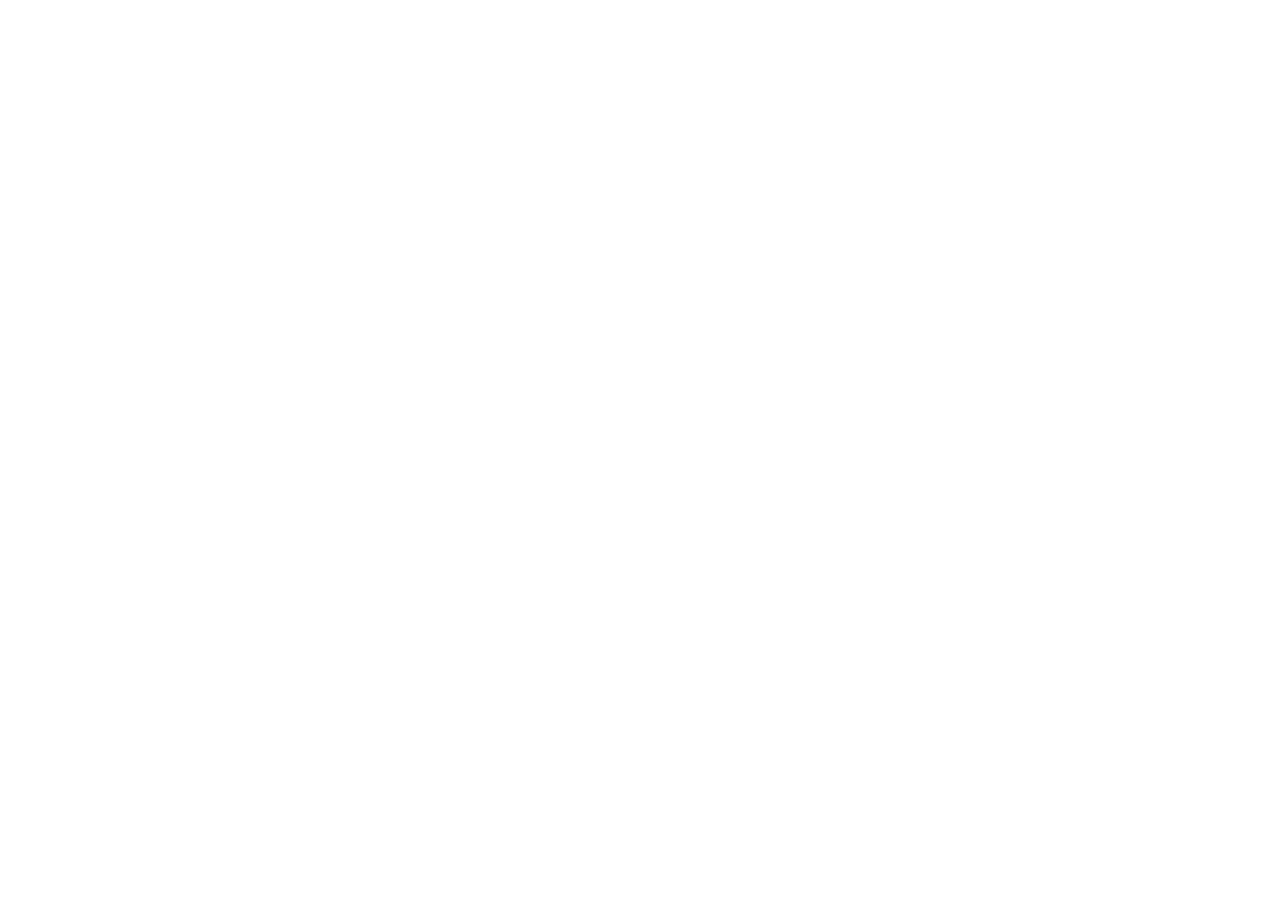
==== index.html @ a40d11ad "Update index.html" ====
﻿<!DOCTYPE html>
<html>
<head>
	<title>Proyecto</title>
	<meta charset="utf-8">
	<link rel="stylesheet" href="index.css">
</head>
<body>
  	<header>
  		<div id="marca"></div>
  		<nav id="botonera"></nav>
  	</header>

  	<section id="inicio">
  		<div id="img_inicio"></div>
  		<div id="txt_inicio"></div>
  	</section>
  		
  	<section id="foster">
  		<article id="txt_foster"></article>
  		<div id="img_foster"></div>
  		<div id="img_foster"></div>
  		<div id="img_foster"></div>
  	</section>
  	
  	<section id="adopt">
  		<article id="txt_adopt"></article>
  		<div id="img_adopt"></div>
  		<div id="img_adopt"></div>
  		<div id="img_adopt"></div>
  	</section>
  	
  	<section id="findahome">
  		<article id="txt_findahome"></article>
  		<div id="img_findahome"></div>
   	</section>
  	
  	<section id="events">
  		<div id="img_events"></div>
  		<article id="txt_events"></article>
  	</section>
  	
  	<footer>
  		<div id="txt_footer"></div>
  		<div id="botonera_footer"></div>
  		<div id="mail"></div>
  	</footer>
</body>
</html>
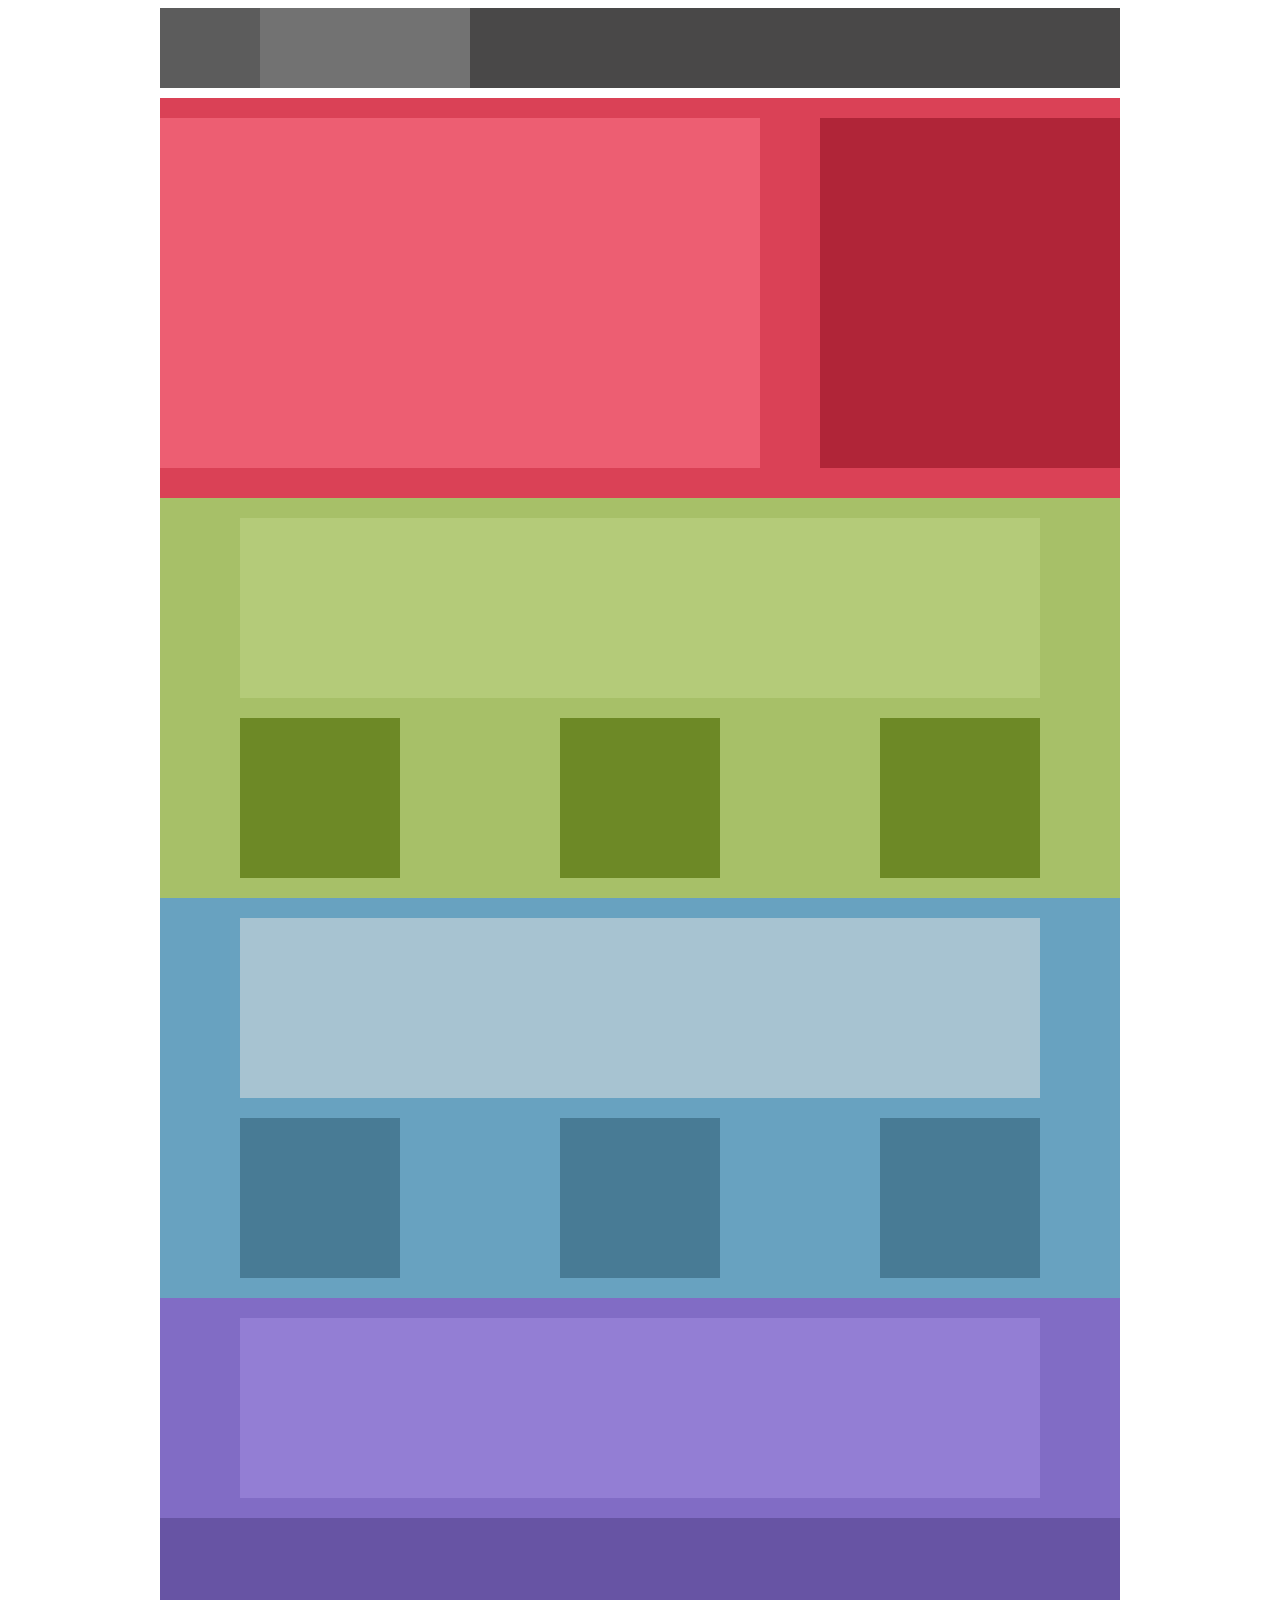
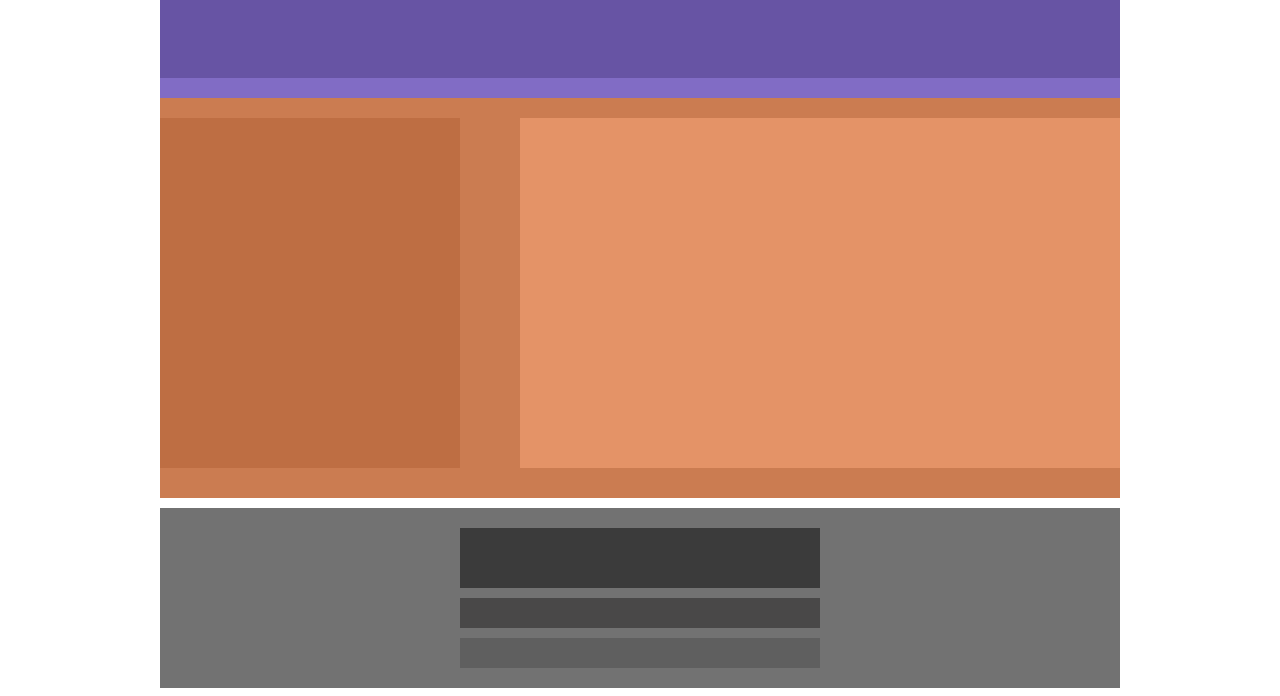
==== commit 560db31a: "UTN TP4" ====
--- a/index.html
+++ b/index.html
@@ -1,4 +1,4 @@
-﻿<!DOCTYPE html>
+<!DOCTYPE html>
 <html>
 <head>
 	<title>Proyecto</title>
--- a/index.css
+++ b/index.css
@@ -0,0 +1,170 @@
+header, section, footer {
+	width: 960px;
+	margin-right: auto;
+	margin-left: auto;
+}
+
+header {
+	height: 80px;
+	background-color: #727272;
+	margin-bottom: 10px;
+}
+
+#marca {
+	width: 100px;
+	height: 80px;
+	background-color: #5c5c5c;
+	float: left;
+}
+
+#botonera {
+	width: 650px;
+	height: 80px;
+	background-color: #494848;
+	float: right;
+}
+
+#inicio {
+	height: 400px;
+	background-color: #da4156;
+}
+
+#img_inicio {
+	width: 300px;
+	height: 350px;
+	background-color: #b02538;
+	float: right;
+	margin-top: 20px;
+}
+
+#txt_inicio {
+	width: 600px;
+	height: 350px;
+	background-color: #ed5e72;
+	float: left;
+	margin-top: 20px;
+}
+
+#foster {
+	height: 400px;
+	background-color: #a7c068;
+}
+
+#txt_foster {
+	width: 800px;
+	height: 180px;
+	background-color: #b4cb79;
+	float: right;
+	margin-right: 80px;
+	margin-top: 20px;
+}
+
+#img_foster {
+	width: 160px;
+	height: 160px;
+	background-color: #6d8926;
+	float: left;
+	margin-top: 20px;
+	margin-left: 80px;
+	margin-right: 80px;
+}
+
+#adopt {
+	height: 400px;
+	background-color: #68a2c0;
+}
+
+#txt_adopt {
+	width: 800px;
+	height: 180px;
+	background-color: #a7c3d1;
+	float: right;
+	margin-right: 80px;
+	margin-top: 20px;
+}
+
+#img_adopt {
+	width: 160px;
+	height: 160px;
+	background-color: #487b95;
+	float: left;
+	margin-top: 20px;
+	margin-left: 80px;
+	margin-right: 80px;
+}
+
+#findahome {
+	height: 400px;
+	background-color: #816cc5;
+}
+
+#txt_findahome {
+	width: 800px;
+	height: 180px;
+	background-color: #937ed4;
+	float: right;
+	margin-right: 80px;
+	margin-top: 20px;
+}
+
+#img_findahome {
+	width: 960px;
+	height: 160px;
+	background-color: #6754a4;
+	float: left;
+	margin-top: 20px;
+}
+
+#events {
+	height: 400px;
+	background-color: #cb7c51;
+}
+
+#img_events {
+	width: 600px;
+	height: 350px;
+	background-color: #e49367;
+	float: right;
+	margin-top: 20px;
+}
+
+#txt_events {
+	width: 300px;
+	height: 350px;
+	background-color: #be6e43;
+	float: left;
+	margin-top: 20px;
+}
+
+footer {
+	height: 180px;
+	background-color: #727272;
+	margin-top: 10px;
+}
+
+#txt_footer {
+	width: 360px;
+	height: 60px;
+	background-color: #3b3b3b;
+	float: left;
+	margin-top: 20px;
+	margin-left: 300px
+}
+
+#botonera_footer {
+	width: 360px;
+	height: 30px;
+	background-color: #494848;
+	float: left;
+	margin-top: 10px;
+	margin-left: 300px
+}
+
+#mail {
+	width: 360px;
+	height: 30px;
+	background-color: #5f5f5f;
+	float: left;
+	margin-top: 10px;
+	margin-left: 300px
+}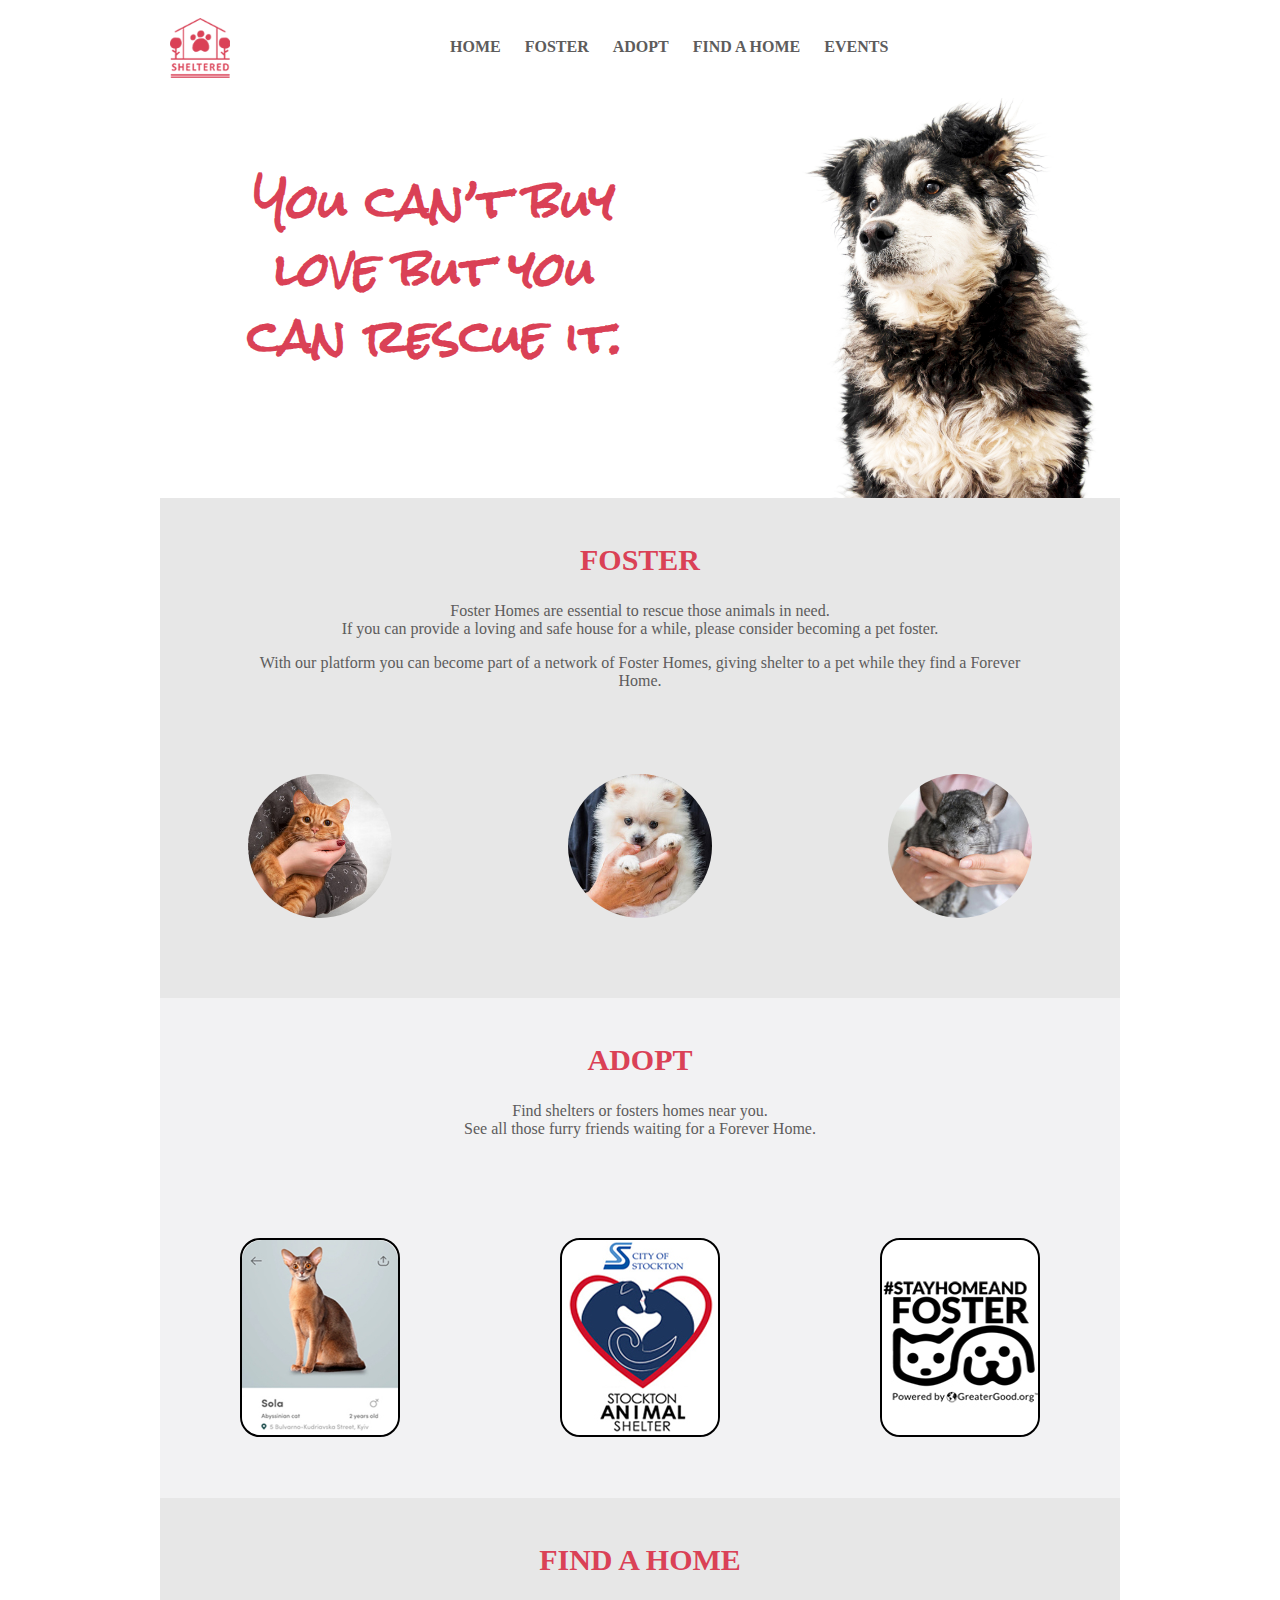
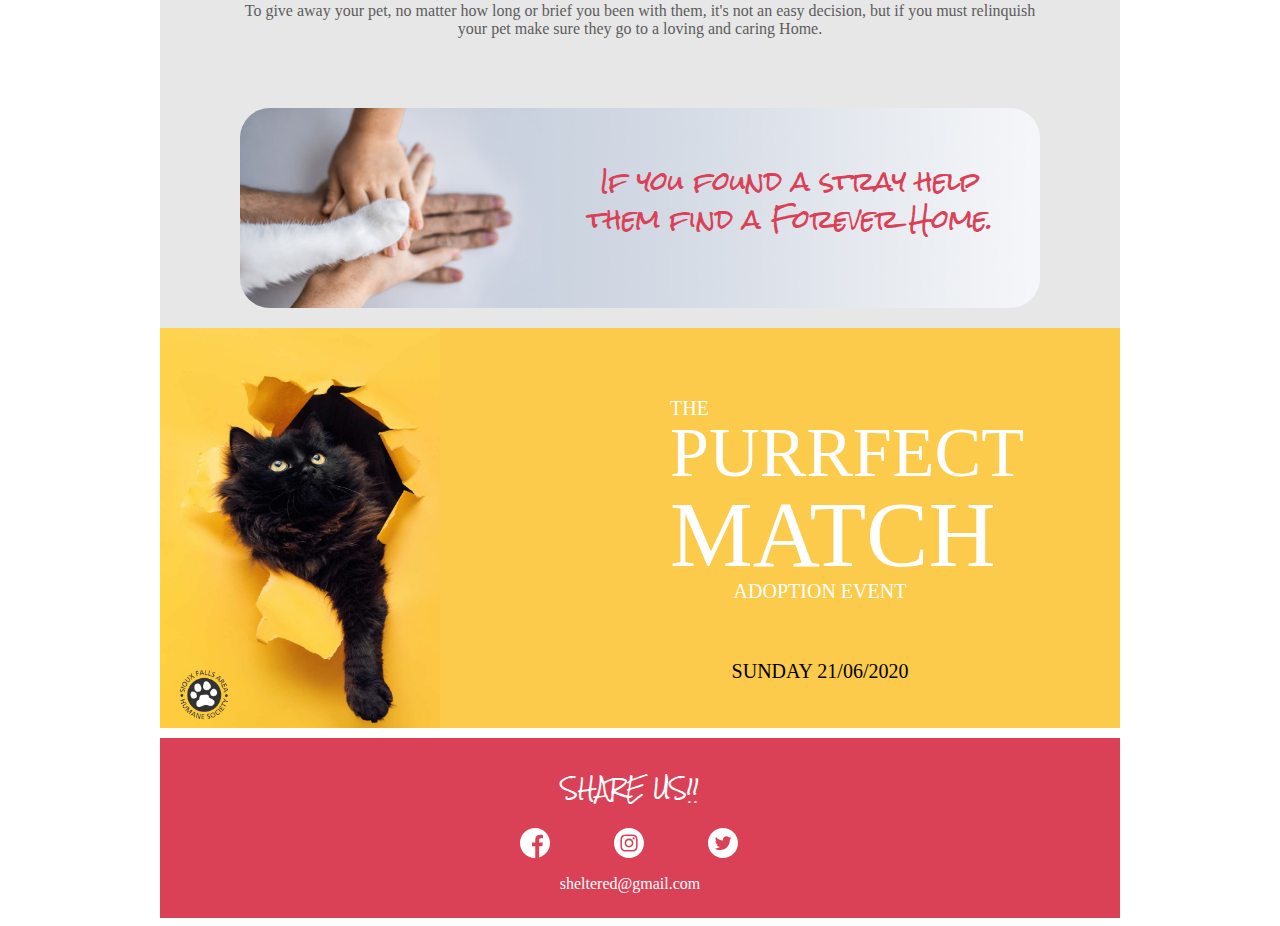
==== commit 6459f170: "UNIDAD 5" ====
--- a/index.html
+++ b/index.html
@@ -4,46 +4,104 @@
 	<title>Proyecto</title>
 	<meta charset="utf-8">
 	<link rel="stylesheet" href="index.css">
+  <link rel="stylesheet" href="https://fonts.googleapis.com/css?family=Rock+Salt">
 </head>
 <body>
   	<header>
-  		<div id="marca"></div>
-  		<nav id="botonera"></nav>
+  		<div id="marca">
+        <img src="imagenes/marca.png">  
+      </div>
+  		<nav id="botonera">
+        <ul>
+          <li><a href="#home">HOME</a></li>
+          <li><a href="#foster">FOSTER</a></li>
+          <li><a href="#adopt">ADOPT</a></li>
+          <li><a href="#findahome">FIND A HOME</a></li>
+          <li><a href="#events">EVENTS</a></li>
+        </ul>  
+      </nav>
   	</header>
 
-  	<section id="inicio">
-  		<div id="img_inicio"></div>
-  		<div id="txt_inicio"></div>
+  	<section id="home">
+  		<div id="img_home">
+        <img src="imagenes/img_home.jpg">  
+      </div>
+  		<div id="txt_home">
+        <h1>You can’t buy love but you can rescue it.</h1>  
+      </div>
   	</section>
   		
   	<section id="foster">
-  		<article id="txt_foster"></article>
-  		<div id="img_foster"></div>
-  		<div id="img_foster"></div>
-  		<div id="img_foster"></div>
+  		<article id="txt_foster">
+        <h2>FOSTER</h2>
+        <p>Foster Homes are essential to rescue those animals in need.<br/>If you can provide a loving and safe house for a while, please consider becoming a pet foster. </p> 
+        <p>With our platform you can become part of a network of Foster Homes, giving shelter to a pet while they find a Forever Home.</p>
+      </article>
+  		<div class="img_foster">
+        <img src="imagenes/img_foster1.jpg">
+      </div>
+      <div class="img_foster">
+        <img src="imagenes/img_foster2.jpg">
+      </div>
+      <div class="img_foster">
+        <img src="imagenes/img_foster3.jpg">
+      </div>
   	</section>
   	
   	<section id="adopt">
-  		<article id="txt_adopt"></article>
-  		<div id="img_adopt"></div>
-  		<div id="img_adopt"></div>
-  		<div id="img_adopt"></div>
+  		<article id="txt_adopt">
+        <h2>ADOPT</h2>
+        <p>Find shelters or fosters homes near you.<br/>See all those furry friends waiting for a Forever Home.</p>  
+      </article>
+  		<div class="img_adopt">
+        <img src="imagenes/img_adopt1.jpg">  
+      </div>
+  		<div class="img_adopt">
+        <img src="imagenes/img_adopt2.jpg">  
+      </div>
+  		<div class="img_adopt">
+        <img src="imagenes/img_adopt3.jpg">  
+      </div>
   	</section>
   	
   	<section id="findahome">
-  		<article id="txt_findahome"></article>
-  		<div id="img_findahome"></div>
+  		<article id="txt_findahome">
+        <h2>FIND A HOME</h2>
+        <p>To give away your pet, no matter how long or brief you been with them, it's not an easy decision, but if you must relinquish your pet make sure they go to a loving and caring Home.</p>
+      </article>
+  		<div id="img_findahome">
+        <article id="banner_findahome">
+          <p>If you found a stray help them find a Forever Home.</p>
+        </article>
+        </div>
+      </div>
    	</section>
   	
   	<section id="events">
   		<div id="img_events"></div>
-  		<article id="txt_events"></article>
+  		<article id="txt_events">
+        <div id="the">THE</div>
+        <div id="purrfect">PURRFECT</div>
+        <div id="match">MATCH</div>
+        <div id="adoption_event">ADOPTION EVENT</div>
+        <div id="date">SUNDAY 21/06/2020</div>
+      </article>
   	</section>
   	
   	<footer>
-  		<div id="txt_footer"></div>
-  		<div id="botonera_footer"></div>
-  		<div id="mail"></div>
+  		<div id="txt_footer">
+        <p>SHARE US!!</p>  
+      </div>
+  		<div id="botonera_footer">
+        <ul>
+          <li><a><object type="image/svg+xml" data="imagenes/facebook.svg" class="icon"></object></a></li>
+          <li><a><object type="image/svg+xml" data="imagenes/instagram.svg" class="icon"></object></a></li>
+          <li><a><object type="image/svg+xml" data="imagenes/twitter.svg" class="icon"></object></a></li>
+        </ul>  
+      </div>
+  		<div id="mail">
+        <p>sheltered@gmail.com</p>  
+      </div>
   	</footer>
 </body>
 </html>--- a/index.css
+++ b/index.css
@@ -1,3 +1,7 @@
+body {
+	font-family: Century Gothic;
+}
+
 header, section, footer {
 	width: 960px;
 	margin-right: auto;
@@ -6,165 +10,340 @@
 
 header {
 	height: 80px;
-	background-color: #727272;
+	background-color: #ffffff;
 	margin-bottom: 10px;
 }
 
+h1 {
+	font-family: Rock Salt;
+	font-size: 45px;
+	text-align: center;
+	color: #da4156;
+	line-height: 1.5;
+}
+
+h2 {
+	text-align: center;
+	color: #da4156;
+	font-size: 30px;
+}
+
+p {
+	text-align: center;
+	color: #5d5c5c;
+}
+
 #marca {
-	width: 100px;
+	width: 80px;
 	height: 80px;
-	background-color: #5c5c5c;
-	float: left;
+	float: left;
+	padding: 10px;
+	box-sizing: border-box;
+}
+
+#marca img {
+	height: 100%
 }
 
 #botonera {
-	width: 650px;
+	width: 550px;
 	height: 80px;
-	background-color: #494848;
-	float: right;
-}
-
-#inicio {
+	margin-right: 150px;
+	float: right;
+}
+
+#botonera ul {
+	margin: 20px;
+	padding: 0;
+	list-style-type: none;
+}
+
+#botonera ul li {
+	display: inline;
+}
+
+#botonera ul li a {
+	text-decoration: none;
+	color: #5d5c5c;
+	font-weight: bold;
+	padding: 10px 10px;
+	display: inline-block;
+}
+
+#botonera ul li a:hover {
+	color: #da4156;
+	border-radius: 15px;
+	border: 2px solid #da4156;
+	margin: -2px;
+}
+
+#home {
 	height: 400px;
-	background-color: #da4156;
-}
-
-#img_inicio {
-	width: 300px;
+	background-color: #ffffff;
+}
+
+#img_home {
+	width: 340px;
+	height: 400px;
+	background-color: #ffffff;
+	float: right;
+}
+
+#img_home img {
+	height: 100%;
+}
+
+#txt_home {
+	width: 550px;
 	height: 350px;
-	background-color: #b02538;
-	float: right;
-	margin-top: 20px;
-}
-
-#txt_inicio {
-	width: 600px;
-	height: 350px;
-	background-color: #ed5e72;
-	float: left;
-	margin-top: 20px;
+	background-color: #ffffff;
+	float: left;
+	margin-top: 20px;
+	padding: 20px 80px;
+	box-sizing: border-box;
 }
 
 #foster {
-	height: 400px;
-	background-color: #a7c068;
+	height: 500px;
+	background-color: #e7e7e7;
 }
 
 #txt_foster {
 	width: 800px;
+	height: 200px;
+	background-color: #;
+	float: right;
+	margin-right: 80px;
+	margin-top: 20px;
+}
+
+.img_foster {
+	width: 180px;
 	height: 180px;
-	background-color: #b4cb79;
-	float: right;
-	margin-right: 80px;
-	margin-top: 20px;
-}
-
-#img_foster {
-	width: 160px;
-	height: 160px;
-	background-color: #6d8926;
-	float: left;
-	margin-top: 20px;
-	margin-left: 80px;
-	margin-right: 80px;
+	background-color: #;
+	float: left;
+	margin-top: 40px;
+	margin-left: 70px;
+	margin-right: 70px;
+	border-radius: 90px;
+}
+
+.img_foster img {
+	height: 80%;
+	border-radius: inherit;
+	margin: auto;
+	display: block;
+	margin-top: 16px;
+}
+
+.img_foster img:hover {
+	height: 100%;
+	margin-top: 0px;
 }
 
 #adopt {
-	height: 400px;
-	background-color: #68a2c0;
+	height: 500px;
+	background-color: #f2f2f3;
 }
 
 #txt_adopt {
 	width: 800px;
 	height: 180px;
-	background-color: #a7c3d1;
-	float: right;
-	margin-right: 80px;
-	margin-top: 20px;
-}
-
-#img_adopt {
-	width: 160px;
-	height: 160px;
-	background-color: #487b95;
-	float: left;
-	margin-top: 20px;
+	background-color: #;
+	float: right;
+	margin-right: 80px;
+	margin-top: 20px;
+}
+
+.img_adopt {
+	width: 156px;
+	height: 195px;
+	background-color: #ffffff;
+	float: left;
+	margin-top: 40px;
 	margin-left: 80px;
 	margin-right: 80px;
+	border: 2px solid #000000;
+	border-radius: 20px;
+}
+
+.img_adopt img {
+	width: 100%;
+	border-radius: inherit;
+}
+
+.img_adopt:hover {
+	border-color: #da4156;
+}
+
+.img_adopt img:hover {
+	opacity: 50%;
 }
 
 #findahome {
-	height: 400px;
-	background-color: #816cc5;
+	height: 430px;
+	background-color: #e7e7e7;
 }
 
 #txt_findahome {
 	width: 800px;
 	height: 180px;
-	background-color: #937ed4;
+	background-color: #;
 	float: right;
 	margin-right: 80px;
 	margin-top: 20px;
 }
 
 #img_findahome {
-	width: 960px;
-	height: 160px;
-	background-color: #6754a4;
-	float: left;
-	margin-top: 20px;
+	width: 800px;
+	height: 200px;
+	background-image: url(imagenes/paw_palm.jpg);
+	float: right;
+	margin-top: 10px;
+	margin-right: 80px;
+	border-radius: 30px;
+}
+
+#banner_findahome {
+	width: 500px;
+	height: 200px;
+	background-color: #;
+	float: right;
+	padding: 30px;
+	box-sizing: border-box;
+}
+
+#img_findahome p {
+	font-family: Rock Salt;
+	font-size: 25px;
+	text-align: center;
+	color: #da4156;
+	line-height: 1.5;
 }
 
 #events {
 	height: 400px;
-	background-color: #cb7c51;
+	background-color: #fccb4b;
+}
+
+#txt_events {
+	width: 400px;
+	height: 350px;
+	float: right;
+	background-color: #;
+	margin-top: 20px;
+	margin-right: 100px;
+	padding: 50px;
+	box-sizing: border-box;
+}
+
+#the {
+	font-size: 20px;
+	text-align: left;
+	color: #ffffff;
+	line-height: 1;
+}
+
+#purrfect {
+	font-size: 70px;
+	text-align: left;
+	color: #ffffff;
+	line-height: 1;
+}
+
+#match {
+	font-size: 93px;
+	text-align: left;
+	color: #ffffff;
+	line-height: 1;
+}
+
+#adoption_event {
+	font-size: 20px;
+	text-align: center;
+	color: #ffffff;
+	line-height: 1;
+}
+
+#date {
+	font-size: 20px;
+	text-align: center;
+	color: #000000;
+	line-height: 7;
 }
 
 #img_events {
-	width: 600px;
-	height: 350px;
-	background-color: #e49367;
-	float: right;
-	margin-top: 20px;
-}
-
-#txt_events {
-	width: 300px;
-	height: 350px;
-	background-color: #be6e43;
-	float: left;
-	margin-top: 20px;
+	width: 280px;
+	height: 400px;
+	background-image: url(imagenes/img_events.jpg);
+	background-size: cover;
+	float: left;
 }
 
 footer {
 	height: 180px;
-	background-color: #727272;
+	background-color: #da4156;
 	margin-top: 10px;
 }
 
 #txt_footer {
-	width: 360px;
+	width: 280px;
 	height: 60px;
-	background-color: #3b3b3b;
-	float: left;
-	margin-top: 20px;
-	margin-left: 300px
+	background-color: #;
+	float: left;
+	margin-top: 20px;
+	margin-left: 330px
+}
+
+#txt_footer p {
+	font-family: Rock Salt;
+	font-size: 20px;
+	text-align: center;
+	color: #ffffff;
+	line-height: 1;
 }
 
 #botonera_footer {
-	width: 360px;
+	width: 280px;
 	height: 30px;
-	background-color: #494848;
+	background-color: #;
 	float: left;
 	margin-top: 10px;
-	margin-left: 300px
+	margin-left: 330px
+}
+
+#botonera_footer ul {
+	margin: 0;
+	padding: 0;
+	list-style-type: none;
+}
+
+#botonera_footer ul li {
+	display: inline;
+}
+
+.icon {
+	height: 30px;
+	display: inline-block;
+	filter: invert(100%);
+	padding: 0px 30px;
+}
+
+.icon:hover {
+	filter: invert(0%);
 }
 
 #mail {
-	width: 360px;
+	width: 280px;
 	height: 30px;
-	background-color: #5f5f5f;
+	background-color: #;
 	float: left;
 	margin-top: 10px;
-	margin-left: 300px
+	margin-left: 330px
+}
+
+#mail p {
+	text-align: center;
+	color: #ffffff;
+	line-height: 0;
 }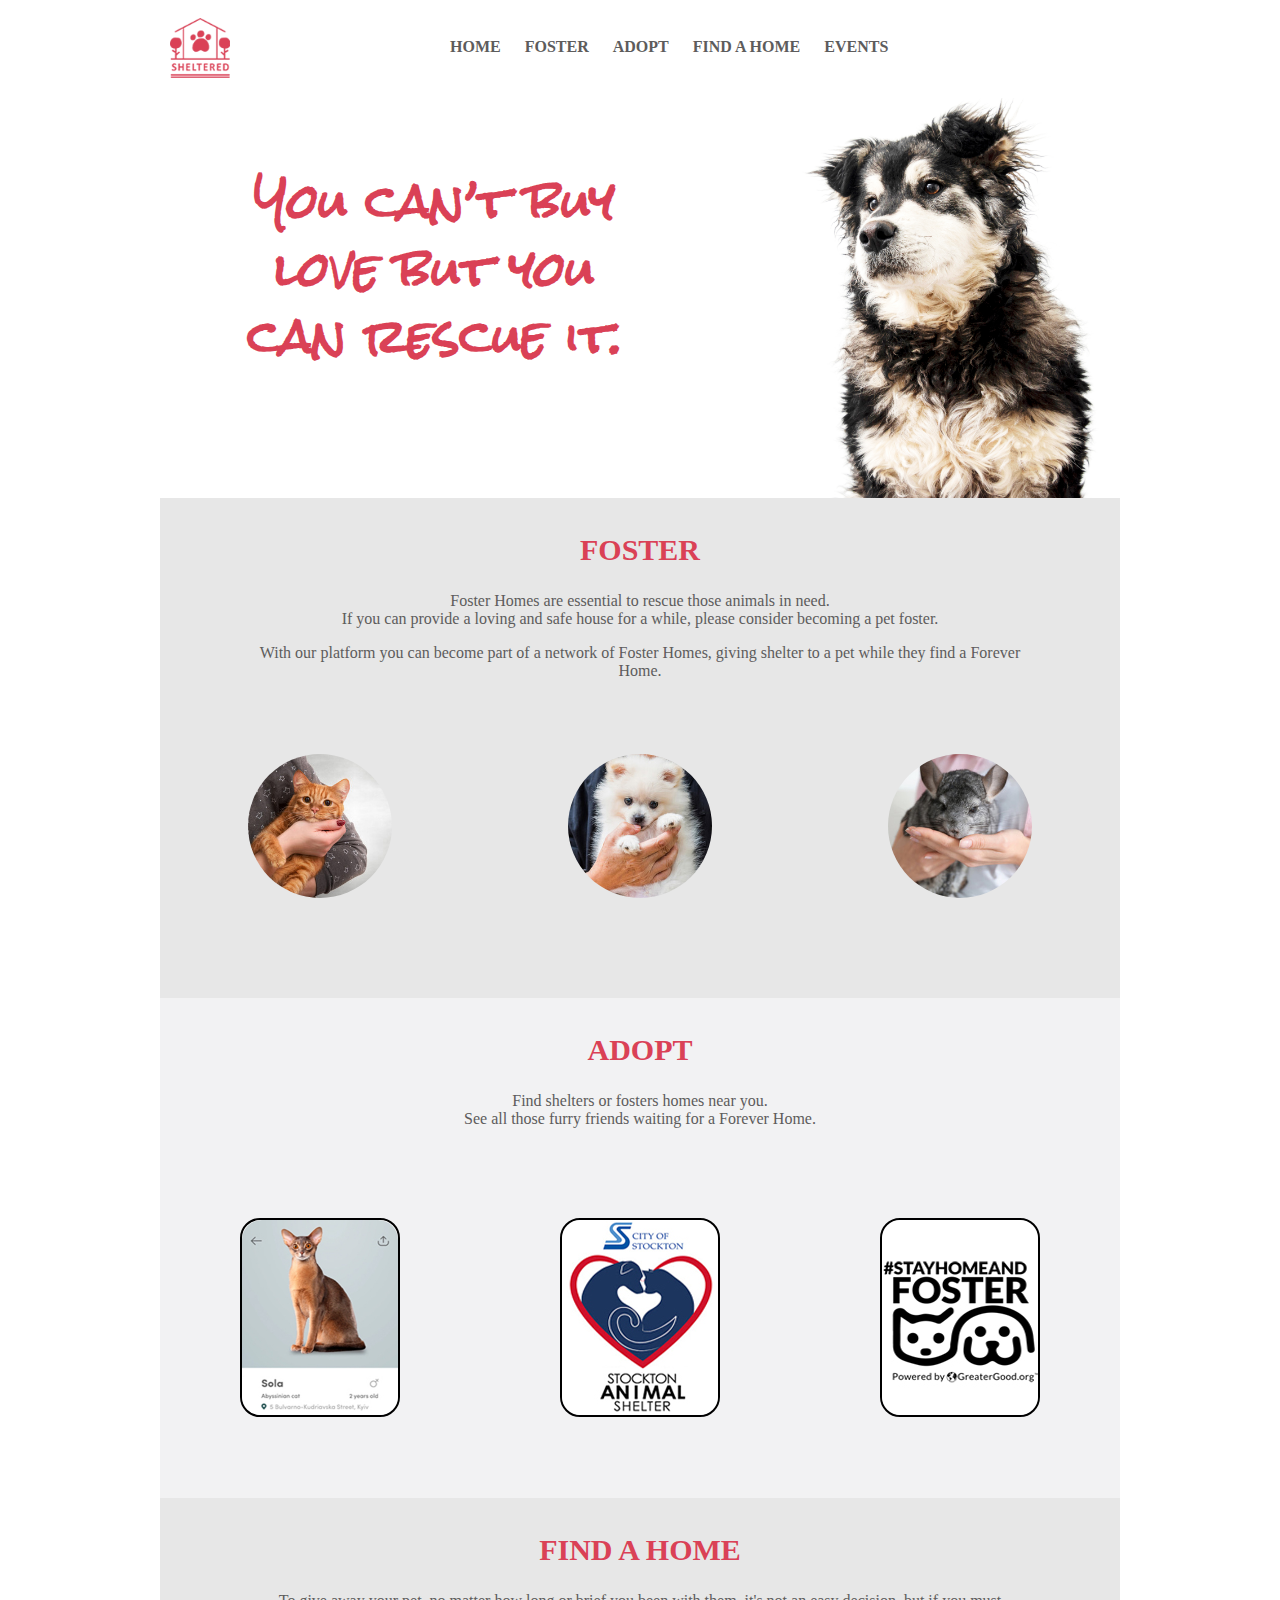
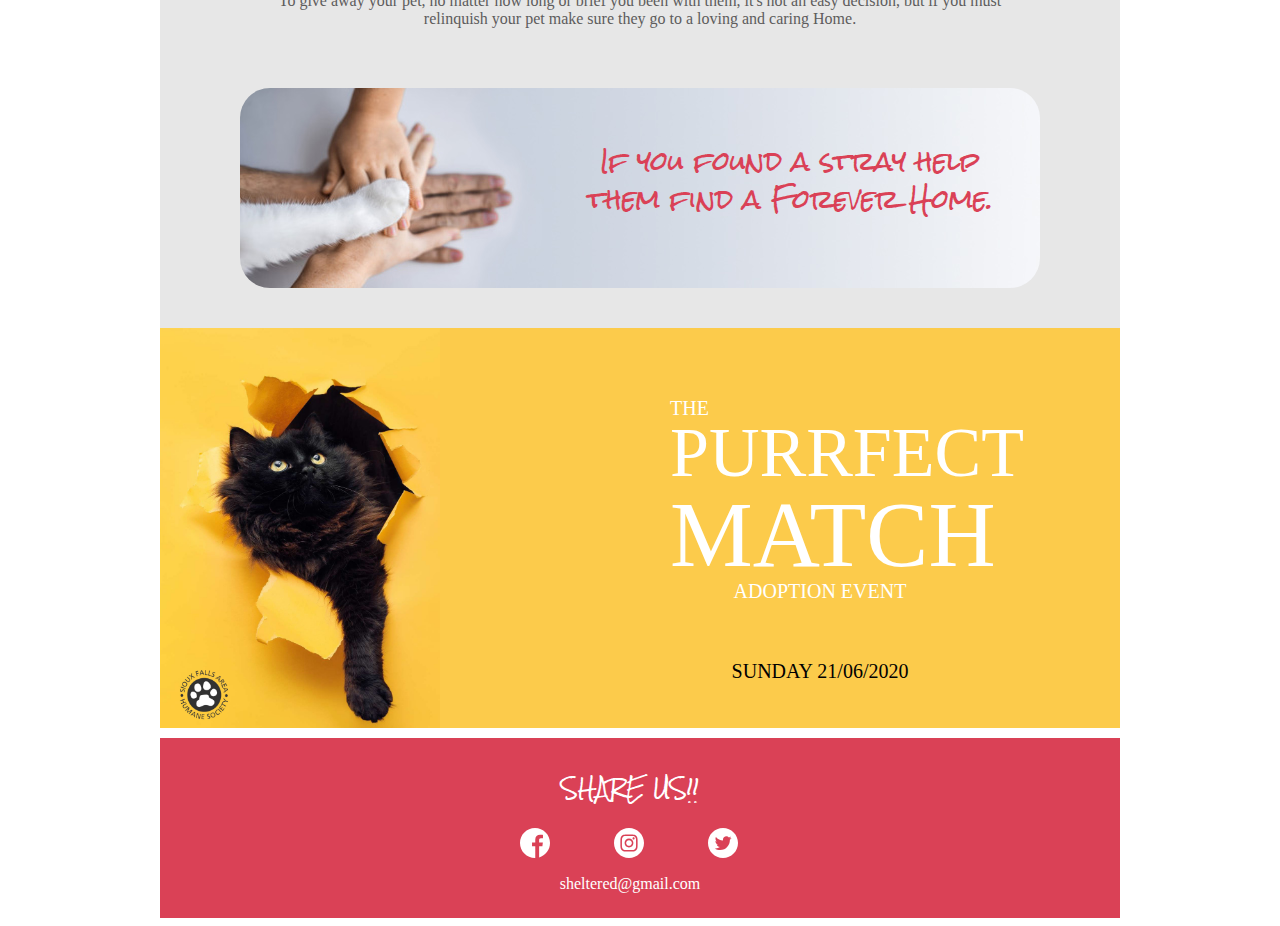
==== commit 88dfb28c: "UNIDAD 6" ====
--- a/index.html
+++ b/index.html
@@ -3,10 +3,11 @@
 <head>
 	<title>Proyecto</title>
 	<meta charset="utf-8">
+  <meta name="viewport" content="width=device-width, initial-scale=1">
 	<link rel="stylesheet" href="index.css">
   <link rel="stylesheet" href="https://fonts.googleapis.com/css?family=Rock+Salt">
 </head>
-<body>
+<body> 
   	<header>
   		<div id="marca">
         <img src="imagenes/marca.png">  
--- a/index.css
+++ b/index.css
@@ -111,18 +111,19 @@
 #txt_foster {
 	width: 800px;
 	height: 200px;
-	background-color: #;
 	float: right;
 	margin-right: 80px;
-	margin-top: 20px;
+	margin-top: 0px;
+	margin-bottom: 40px;
+	padding: 10px;
+	box-sizing: border-box;
 }
 
 .img_foster {
 	width: 180px;
 	height: 180px;
-	background-color: #;
-	float: left;
-	margin-top: 40px;
+	float: left;
+	margin-top: 0px;
 	margin-left: 70px;
 	margin-right: 70px;
 	border-radius: 90px;
@@ -149,10 +150,11 @@
 #txt_adopt {
 	width: 800px;
 	height: 180px;
-	background-color: #;
 	float: right;
 	margin-right: 80px;
-	margin-top: 20px;
+	margin-top: 0px;
+	padding: 10px;
+	box-sizing: border-box;
 }
 
 .img_adopt {
@@ -188,10 +190,11 @@
 #txt_findahome {
 	width: 800px;
 	height: 180px;
-	background-color: #;
 	float: right;
 	margin-right: 80px;
-	margin-top: 20px;
+	margin-top: 0px;
+	padding: 10px;
+	box-sizing: border-box;
 }
 
 #img_findahome {
@@ -207,7 +210,6 @@
 #banner_findahome {
 	width: 500px;
 	height: 200px;
-	background-color: #;
 	float: right;
 	padding: 30px;
 	box-sizing: border-box;
@@ -230,7 +232,6 @@
 	width: 400px;
 	height: 350px;
 	float: right;
-	background-color: #;
 	margin-top: 20px;
 	margin-right: 100px;
 	padding: 50px;
@@ -289,7 +290,6 @@
 #txt_footer {
 	width: 280px;
 	height: 60px;
-	background-color: #;
 	float: left;
 	margin-top: 20px;
 	margin-left: 330px
@@ -306,7 +306,6 @@
 #botonera_footer {
 	width: 280px;
 	height: 30px;
-	background-color: #;
 	float: left;
 	margin-top: 10px;
 	margin-left: 330px
@@ -336,7 +335,6 @@
 #mail {
 	width: 280px;
 	height: 30px;
-	background-color: #;
 	float: left;
 	margin-top: 10px;
 	margin-left: 330px
@@ -346,4 +344,354 @@
 	text-align: center;
 	color: #ffffff;
 	line-height: 0;
-}+}
+
+@media all and (min-width: 600px) and (max-width: 1023px) {
+
+header, section, footer {
+	width: 580px;
+}
+
+h1 {
+	font-size: 25px;
+}
+
+h2 {
+	font-size: 20px;
+}
+
+p {
+	font-size: 15px;
+}
+
+#marca img {
+	height: 100%
+}
+
+#botonera {
+	width: 500px;
+	margin-right: 0px;
+}
+
+#home {
+	height: 300px;
+}
+
+#img_home {
+	width: 250px;
+	height: 300px;
+}
+
+#txt_home {
+	width: 320px;
+	height: 300px;
+	margin-top: 0px;
+	padding: 50px 50px;
+}
+
+#foster {
+	height: 400px;
+}
+
+#txt_foster {
+	width: 580px;
+	height: 200px;
+	margin-right: 0px;
+	margin-bottom: 0px;
+}
+
+.img_foster {
+	width: 150px;
+	height: 150px;
+	margin-left: 20px;
+	margin-right: 20px;
+	margin-top: 20px;
+	border-radius: 75px;
+}
+
+#adopt {
+	height: 320px;
+}
+
+#txt_adopt {
+	width: 580px;
+	height: 120px;
+	margin-right: 0px;
+}
+
+.img_adopt {
+	width: 117px;
+	height: 147px;
+	margin-top: 20px;
+	margin-left: 35px;
+	margin-right: 35px;
+}
+
+#findahome {
+	height: 430px;
+}
+
+#txt_findahome {
+	width: 580px;
+	margin-right: 0px;
+	margin-top: 0px;
+	padding: 10px;
+}
+
+#img_findahome {
+	width: 520px;
+	margin-right: 30px;
+}
+
+#banner_findahome {
+	width: 280px;
+	padding: 30px;
+}
+
+#img_findahome p {
+	font-size: 18px;
+}
+
+#events {
+	height: 400px;
+}
+
+#txt_events {
+	width: 300px;
+	margin-right: 0px;
+	padding: 30px;
+}
+
+#purrfect {
+	font-size: 50px;
+}
+
+#match {
+	font-size: 65px;
+}
+
+#txt_footer {
+	width: 580px;
+	margin-left: 0px
+}
+
+#botonera_footer {
+	width: 280px;
+	margin-left: 150px
+}
+
+#mail {
+	width: 280px;
+	margin-left: 150px;
+}
+
+} /* fin media 600px a 1023px */
+
+
+@media all and (max-width: 599px) {
+
+header, section, footer {
+	width: 90%;
+}
+
+header {
+	height: auto;
+}
+
+h1 {
+	font-size: 18px;
+}
+
+h2 {
+	font-size: 20px;
+}
+
+p {
+	font-size: 15px;
+}
+
+#marca {
+	float: none;
+}
+
+#botonera {
+	width: 100%;
+	height: auto;
+	margin-right: 0px;
+	float: none;
+}
+
+#botonera ul li {
+	display: block;
+}
+
+#botonera ul li a {
+	width: 100%;
+	box-sizing: border-box;
+	text-align: center;
+}
+
+#home {
+	height: 200px;
+}
+
+#img_home {
+	width: 160px;
+	height: 200px;
+}
+
+#txt_home {
+	width: 140px;
+	height: 200px;
+	padding: 30px 5px;
+	margin: 0px;
+}
+
+#foster {
+	height: auto;
+}
+
+#txt_foster {
+	width: 100%;
+	height: auto;
+	float: none;
+	margin-right: 0px;
+	margin-top: 0px;
+	padding: 10px;
+}
+
+.img_foster {
+	float: none;
+	margin-top: 0px;
+	margin-left: auto;
+	margin-right: auto;
+}
+
+.img_foster img:hover {
+	height: 80%;
+	margin-top: 16px;
+}
+
+#adopt {
+	height: auto;
+}
+
+#txt_adopt {
+	width: 100%;
+	height: auto;
+	float: none;
+	margin-right: 0px;
+	margin-top: 0px;
+	padding: 10px;
+}
+
+.img_adopt {
+	float: none;
+	margin-top: 20px;
+	margin-left: auto;
+	margin-right: auto;
+}
+
+#findahome {
+	height: auto;
+}
+
+#txt_findahome {
+	width: 100%;
+	height: auto;
+	float: none;
+	margin-right: 0px;
+}
+
+#img_findahome {
+	width: 90%;
+	float: none;
+	margin-top: 10px;
+	margin-right: auto;
+	margin-left: auto;
+}
+
+#banner_findahome {
+	width: 90%;
+	height: 100px;
+	float: none;
+	padding: 10px;
+	margin-right: auto;
+	margin-left: auto;
+	box-sizing: border-box;
+}
+
+#img_findahome p {
+	font-family: Rock Salt;
+	font-size: 15px;
+	text-align: center;
+	color: #000000;
+	line-height: 1.5;
+	font-weight: bolder;
+}
+
+#events {
+	height: 250px;
+	background-color: #fccb4b;
+}
+
+#txt_events {
+	width: 200px;
+	height: 250px;
+	float: right;
+	margin-top: 0px;
+	margin-right: 0px;
+	padding: 20px;
+}
+
+#purrfect {
+	font-size: 32px;
+}
+
+#match {
+	font-size: 43px;
+}
+
+#date {
+	font-size: 15px;
+	line-height: 5;
+}
+
+#img_events {
+	width: 150px;
+	height: 250px;
+	background-position: bottom;
+}
+
+footer {
+	height: auto;
+}
+
+#txt_footer {
+	width: 100%;
+	height: auto;
+	float: none;
+	margin-top: 0px;
+	margin-left: 0px;
+	padding-top: 10px;
+}
+
+#botonera_footer {
+	width: 280px;
+	height: 30px;
+	float: none;
+	margin-top: 10px;
+	margin-left: auto;
+	margin-right: auto;
+}
+
+#mail {
+	width: 280px;
+	height: 30px;
+	float: none;
+	margin-top: 10px;
+	margin-left: auto;
+	margin-right: auto;
+}
+
+} /* fin media -599px */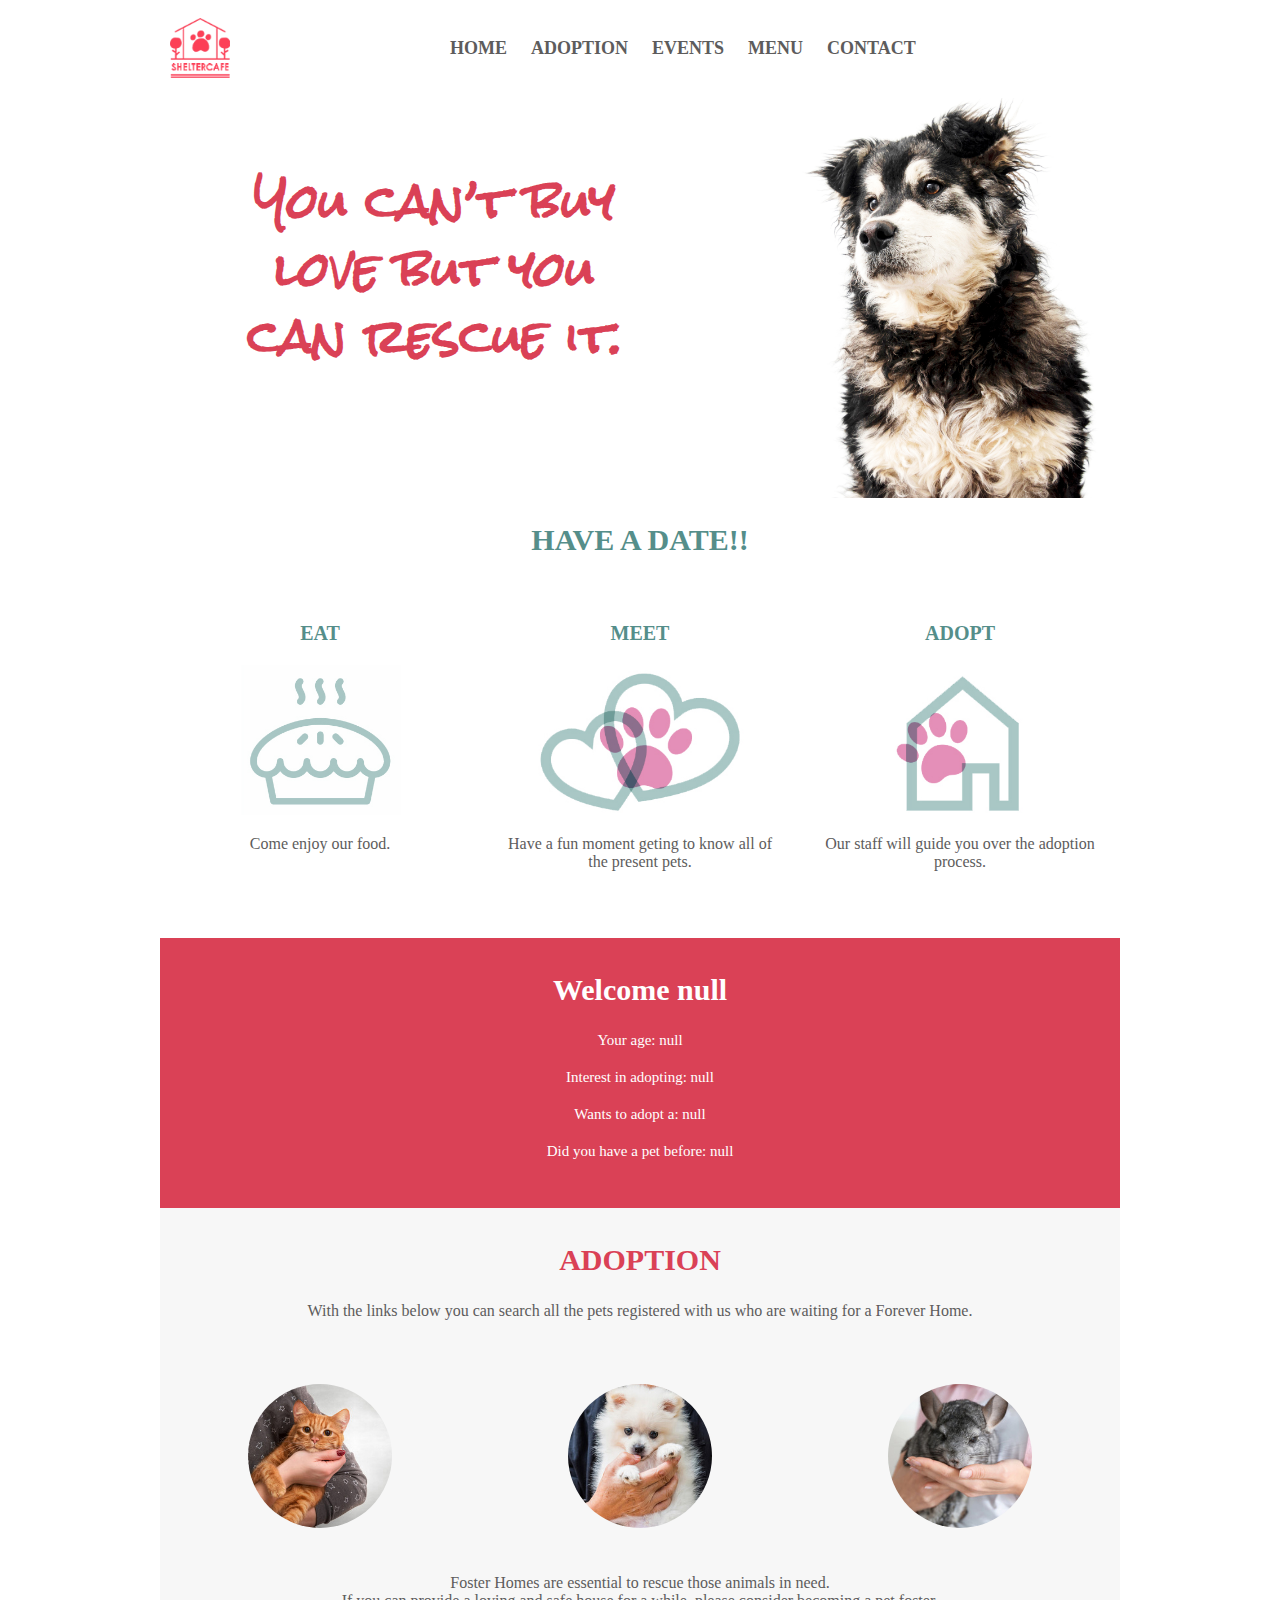
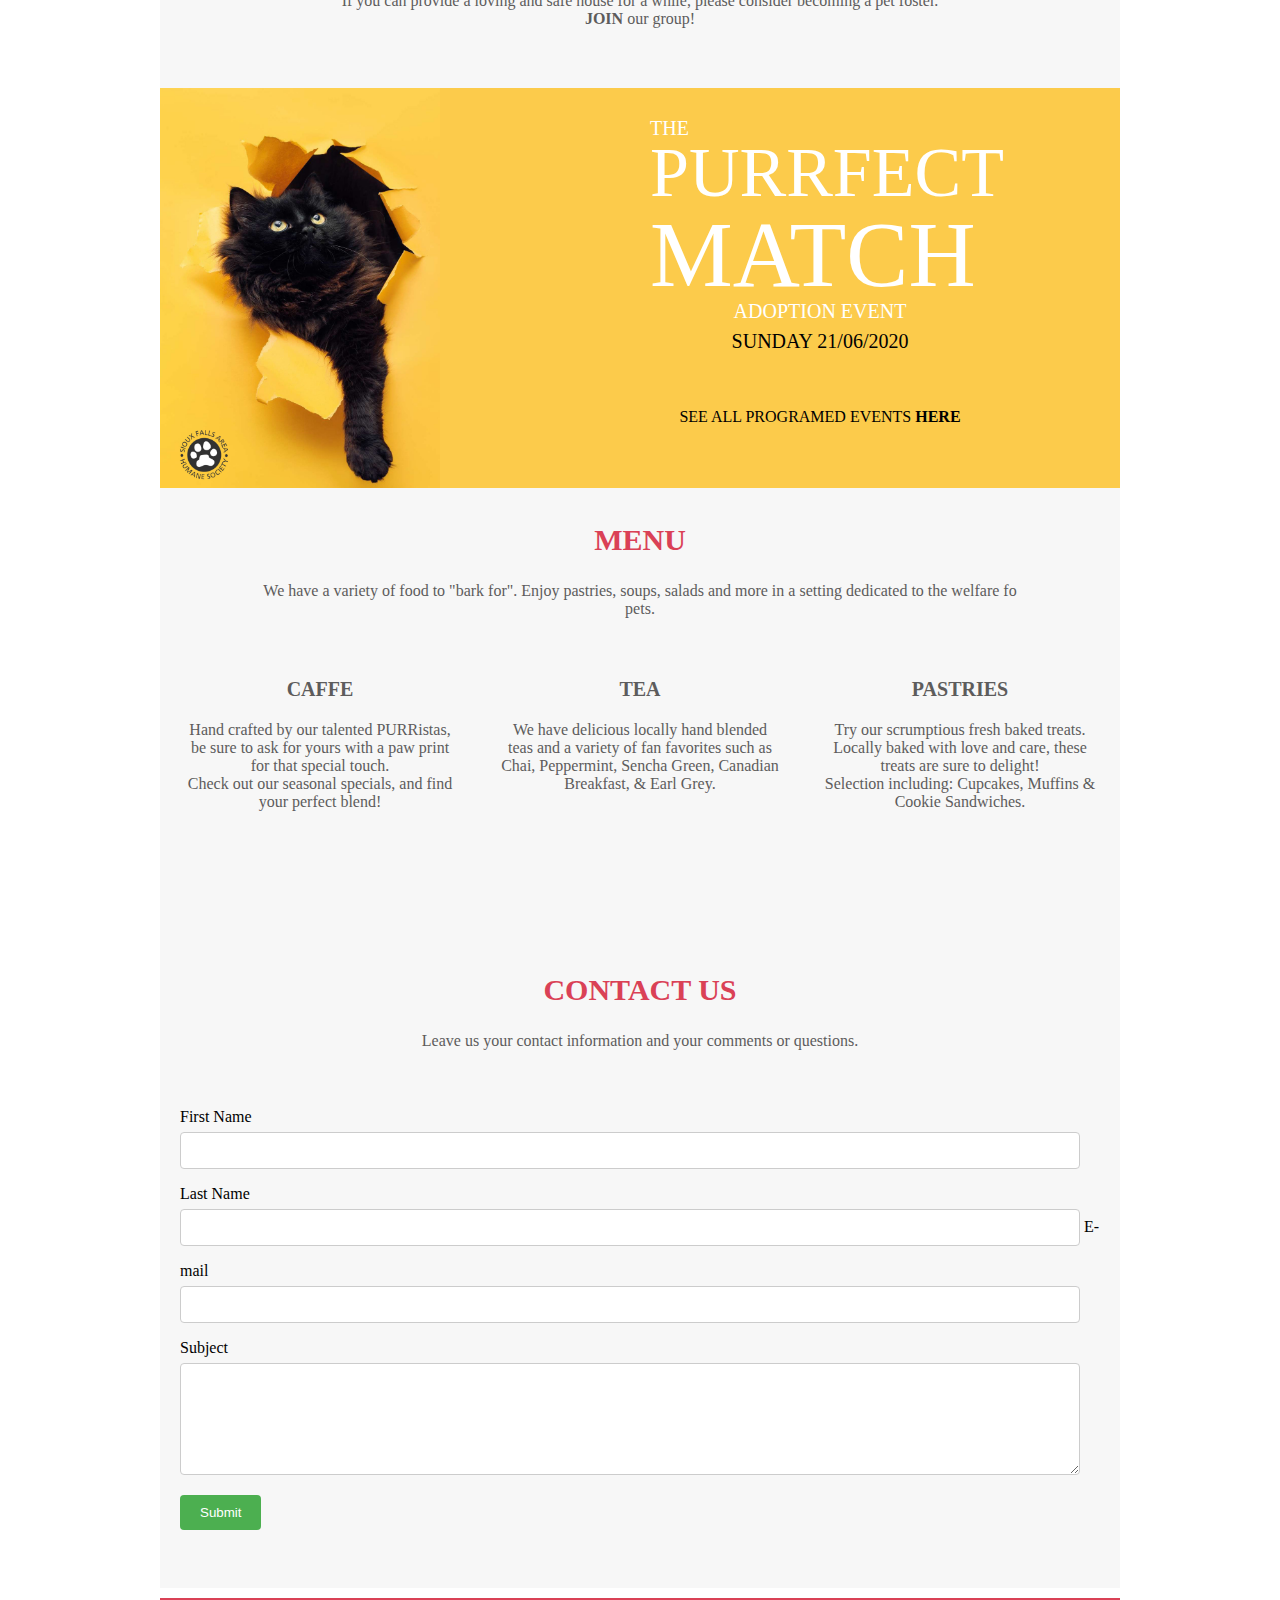
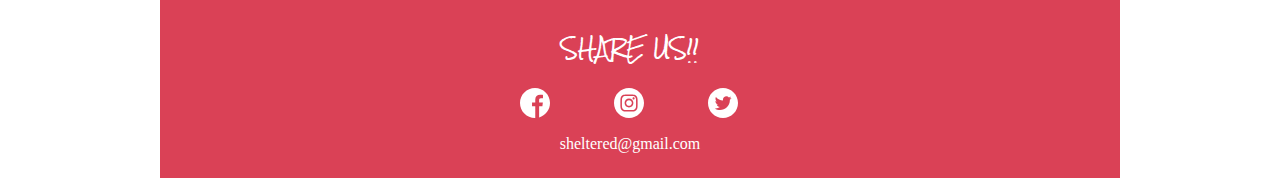
==== commit f6b8dbf2: "UNIDAD 7" ====
--- a/index.html
+++ b/index.html
@@ -6,7 +6,16 @@
   <meta name="viewport" content="width=device-width, initial-scale=1">
 	<link rel="stylesheet" href="index.css">
   <link rel="stylesheet" href="https://fonts.googleapis.com/css?family=Rock+Salt">
+  <script type="text/javascript">
+    var name = prompt('Whats your name?')
+    var age = prompt('Whats your age?')
+    var adoption = prompt('Are you interested in adopting a pet?')
+    var pet = prompt('What kind of pet are you interested in?')
+    var owner = prompt('Have you ever own a pet?')
+
+  </script>
 </head>
+
 <body> 
   	<header>
   		<div id="marca">
@@ -15,67 +24,112 @@
   		<nav id="botonera">
         <ul>
           <li><a href="#home">HOME</a></li>
-          <li><a href="#foster">FOSTER</a></li>
-          <li><a href="#adopt">ADOPT</a></li>
-          <li><a href="#findahome">FIND A HOME</a></li>
+          <li><a href="#adoption">ADOPTION</a></li>
           <li><a href="#events">EVENTS</a></li>
+          <li><a href="#menu">MENU</a></li>
+          <li><a href="#contact">CONTACT</a></li>
         </ul>  
       </nav>
   	</header>
 
   	<section id="home">
   		<div id="img_home">
-        <img src="imagenes/img_home.jpg">  
+        <img src="imagenes/img_home.jpg"> 
       </div>
   		<div id="txt_home">
         <h1>You can’t buy love but you can rescue it.</h1>  
       </div>
-  	</section>
-  		
-  	<section id="foster">
-  		<article id="txt_foster">
-        <h2>FOSTER</h2>
-        <p>Foster Homes are essential to rescue those animals in need.<br/>If you can provide a loving and safe house for a while, please consider becoming a pet foster. </p> 
-        <p>With our platform you can become part of a network of Foster Homes, giving shelter to a pet while they find a Forever Home.</p>
-      </article>
-  		<div class="img_foster">
-        <img src="imagenes/img_foster1.jpg">
-      </div>
-      <div class="img_foster">
-        <img src="imagenes/img_foster2.jpg">
-      </div>
-      <div class="img_foster">
-        <img src="imagenes/img_foster3.jpg">
+      <div>
+        <h2>HAVE A DATE!!</h2>
+        <div class="datethem">
+          <h3>EAT</h3>
+          <div class="img_datethem">
+            <img src="imagenes/eat.jpg">
+          </div>
+          <p>Come enjoy our food.</p>
+        </div>
+        <div class="datethem">
+          <h3>MEET</h3>
+          <div class="img_datethem">
+            <img src="imagenes/meet.jpg">
+          </div>
+          <p>Have a fun moment geting to know all of the present pets.</p>
+        </div>
+        <div class="datethem">
+          <h3>ADOPT</h3>
+          <div class="img_datethem">
+            <img src="imagenes/adopt.jpg">
+          </div>
+          <p>Our staff will guide you over the adoption process.</p>
+        </div>
       </div>
   	</section>
   	
-  	<section id="adopt">
-  		<article id="txt_adopt">
-        <h2>ADOPT</h2>
-        <p>Find shelters or fosters homes near you.<br/>See all those furry friends waiting for a Forever Home.</p>  
-      </article>
-  		<div class="img_adopt">
-        <img src="imagenes/img_adopt1.jpg">  
-      </div>
-  		<div class="img_adopt">
-        <img src="imagenes/img_adopt2.jpg">  
-      </div>
-  		<div class="img_adopt">
-        <img src="imagenes/img_adopt3.jpg">  
-      </div>
-  	</section>
-  	
-  	<section id="findahome">
-  		<article id="txt_findahome">
-        <h2>FIND A HOME</h2>
-        <p>To give away your pet, no matter how long or brief you been with them, it's not an easy decision, but if you must relinquish your pet make sure they go to a loving and caring Home.</p>
-      </article>
-  		<div id="img_findahome">
-        <article id="banner_findahome">
-          <p>If you found a stray help them find a Forever Home.</p>
-        </article>
-        </div>
-      </div>
+    <section id="prompt">
+      <h2>Welcome 
+        <script type="text/javascript">
+          document.write(name)
+        </script>
+      </h2>
+      <div id="promt_container">
+        <h4>Your age:
+          <script type="text/javascript">
+            document.write(age)
+          </script>
+        </h4>
+
+        <h4>Interest in adopting:
+          <script type="text/javascript">
+            document.write(adoption)
+          </script>
+        </h4>
+
+        <h4>Wants to adopt a:
+          <script type="text/javascript">
+            document.write(pet)
+          </script>
+        </h4>
+
+        <h4>Did you have a pet before:
+          <script type="text/javascript">
+            document.write(owner)
+          </script>
+        </h4>
+      </div>      
+    </section>
+
+  	<section id="adoption">
+  		<article class="txt_adoption">
+        <h2>ADOPTION</h2>
+        <p>With the links below you can search all the pets registered with us who are waiting for a Forever Home.</p>
+      </article>
+  		<div class="img_adoption">
+        <div class="container">
+          <div class="overlay">
+            <p>CATS</p>
+          </div>
+          <img src="imagenes/img_foster1.jpg">
+        </div>
+      </div>
+      <div class="img_adoption">
+        <div class="container">
+          <div class="overlay">
+            <p>DOGS</p>
+          </div>
+          <img src="imagenes/img_foster2.jpg">
+        </div>
+      </div>
+      <div class="img_adoption">
+        <div class="container">
+          <div class="overlay">
+            <p>EXOTICS</p>
+          </div>
+          <img src="imagenes/img_foster3.jpg">
+        </div>
+      </div>
+      <article class="txt_adoption">
+        <p>Foster Homes are essential to rescue those animals in need.<br/>If you can provide a loving and safe house for a while, please consider becoming a pet foster.<br/><a href="join">JOIN</a> our group!</p>
+      </article>
    	</section>
   	
   	<section id="events">
@@ -87,8 +141,55 @@
         <div id="adoption_event">ADOPTION EVENT</div>
         <div id="date">SUNDAY 21/06/2020</div>
       </article>
+      <article id="txt_calendar">SEE ALL PROGRAMED EVENTS <a href="calendar">HERE</a></article>
   	</section>
   	
+    <section id="menu">
+      <article id="txt_menu">
+        <h2>MENU</h2>
+        <p>We have a variety of food to "bark for". Enjoy pastries, soups, salads and more in a setting dedicated to the welfare fo pets.</p>
+      </article>
+      <div>
+        <div class="menu">
+          <h3>CAFFE</h3>
+          <p>Hand crafted by our talented PURRistas, be sure to ask for yours with a paw print for that special touch.<br/>Check out our seasonal specials, and find your perfect blend!</p>
+        </div>
+        <div class="menu">
+          <h3>TEA</h3>
+          <p>We have delicious locally hand blended teas and a variety of fan favorites such as Chai, Peppermint, Sencha Green, Canadian Breakfast, & Earl Grey.</p>
+        </div>
+        <div class="menu">
+          <h3>PASTRIES</h3>
+          <p>Try our scrumptious fresh baked treats. Locally baked with love and care, these treats are sure to delight! <br/>Selection including: Cupcakes, Muffins & Cookie Sandwiches.</p>
+        </div>
+      </div>
+    </section>
+
+    <section id="contact">
+      <article id="txt_contact">
+        <h2>CONTACT US</h2>
+        <p>Leave us your contact information and your comments or questions.</p>
+      </article>
+      <form id="formulario" method="POST" action="#">
+        <div id="contact_container">
+
+          <label for="fname">First Name</label>
+          <input type="text" name="firstname">
+
+          <label for="lname">Last Name</label>
+          <input type="text" name="lastname">
+
+          <label for="email">E-mail</label>
+          <input type="email" name="email">
+
+          <label for="subject">Subject</label>
+          <textarea id="subject" name="subject" rows="6"></textarea>
+
+          <input type="submit" value="Submit">
+        </div> 
+      </form>
+    </section>
+
   	<footer>
   		<div id="txt_footer">
         <p>SHARE US!!</p>  
--- a/index.css
+++ b/index.css
@@ -26,6 +26,19 @@
 	text-align: center;
 	color: #da4156;
 	font-size: 30px;
+}
+
+h3 {
+	text-align: center;
+	color: #558e8a;
+	font-size: 20px;
+}
+
+h4 {
+	text-align: center;
+	color: #ffffff;
+	font-size: 15px;
+	font-weight: lighter;
 }
 
 p {
@@ -68,6 +81,7 @@
 	font-weight: bold;
 	padding: 10px 10px;
 	display: inline-block;
+	font-size: 18px;
 }
 
 #botonera ul li a:hover {
@@ -78,7 +92,7 @@
 }
 
 #home {
-	height: 400px;
+	height: 840px;
 	background-color: #ffffff;
 }
 
@@ -103,53 +117,212 @@
 	box-sizing: border-box;
 }
 
-#foster {
-	height: 500px;
-	background-color: #e7e7e7;
-}
-
-#txt_foster {
+#home h2 {
+	width: 960px;
+	text-align: center;
+	float: right;
+	color: #558e8a;
+}
+
+.datethem {
+	width: 320px;
+	height: 350px;
+	float: left;
+	padding: 20px;
+	box-sizing: border-box;
+}
+
+.img_datethem {
+	float: left;
+	width: 280px;
+	height: 150px;
+	text-align: center;
+	margin-bottom: 20px;
+}
+
+.img_datethem img {
+	height: 100%;
+	margin-left: auto;
+	margin-right: auto;
+}
+
+#prompt {
+	height: 270px;
+	background-color: #da4156;
+	color: #ffffff;
+	padding: 10px;
+	box-sizing: border-box;
+}
+
+#prompt h2{
+	color: #ffffff;
+}
+
+#adoption {
+	height: 480px;
+	background-color: #f7f7f7;
+}
+
+.txt_adoption {
 	width: 800px;
-	height: 200px;
+	height: 130px;
 	float: right;
 	margin-right: 80px;
 	margin-top: 0px;
-	margin-bottom: 40px;
-	padding: 10px;
-	box-sizing: border-box;
-}
-
-.img_foster {
+	padding: 10px;
+	box-sizing: border-box;
+}
+
+.img_adoption {
 	width: 180px;
 	height: 180px;
 	float: left;
-	margin-top: 0px;
+	margin-top: 30px;
 	margin-left: 70px;
 	margin-right: 70px;
-	border-radius: 90px;
-}
-
-.img_foster img {
+}
+
+.img_adoption img {
 	height: 80%;
-	border-radius: inherit;
 	margin: auto;
 	display: block;
 	margin-top: 16px;
-}
-
-.img_foster img:hover {
+	border-radius: 90px;
+}
+
+.container {
+	position: relative;
+	width: 180px;
+	height: 180px;
+	border-radius: 90px;
+	padding: 0px;
+}
+
+.container:hover img {
+	margin-top: 0px;
+	opacity: 0;
+}
+
+.container:hover {
+	background-color: #da4156;
+}
+
+.container:hover p {
 	height: 100%;
+	opacity: 100%;
+	font-size: 30px;
+	color: #ffffff;
+	font-weight: bold
+}
+
+.overlay {
+	position: absolute;
+	width: 180px;
+	height: 180px;
+}
+
+.overlay p {
+	margin-top: 70px;
+	opacity: 0;
+}
+
+#adoption a {
+	text-decoration: none;
+	color: #5d5c5c;
+	font-weight: bold;
+}
+
+#adoption a:hover {
+	color: #da4156;
+}
+
+#events {
+	height: 400px;
+	background-color: #fccb4b;
+}
+
+#txt_events {
+	width: 400px;
+	height: 300px;
+	float: right;
+	margin-right: 100px;
+	padding: 30px;
+	box-sizing: border-box;
+}
+
+#the {
+	font-size: 20px;
+	text-align: left;
+	color: #ffffff;
+	line-height: 1;
+}
+
+#purrfect {
+	font-size: 70px;
+	text-align: left;
+	color: #ffffff;
+	line-height: 1;
+}
+
+#match {
+	font-size: 93px;
+	text-align: left;
+	color: #ffffff;
+	line-height: 1;
+}
+
+#adoption_event {
+	font-size: 20px;
+	text-align: center;
+	color: #ffffff;
+	line-height: 1;
+}
+
+#date {
+	font-size: 20px;
+	text-align: center;
+	color: #000000;
+	line-height: 2;
+}
+
+#txt_calendar {
+	width: 400px;
+	height: 100px;
+	float: right;
 	margin-top: 0px;
-}
-
-#adopt {
-	height: 500px;
-	background-color: #f2f2f3;
-}
-
-#txt_adopt {
+	margin-right: 100px;
+	padding: 20px;
+	box-sizing: border-box;
+	text-align: center;
+}
+
+#txt_calendar a {
+	text-decoration: none;
+	font-weight: bold;
+	color: #000000;
+}
+
+#txt_calendar a:hover {
+	color: #da4156;
+	font-weight: bold;
+}
+
+#img_events {
+	width: 280px;
+	height: 400px;
+	background-image: url(imagenes/img_events.jpg);
+	background-size: cover;
+	float: left;
+}
+
+#menu {
+	height: 450px;
+	background-color: #f7f7f7;
+}
+
+#txt_menu {
 	width: 800px;
-	height: 180px;
+	height: 150px;
 	float: right;
 	margin-right: 80px;
 	margin-top: 0px;
@@ -157,39 +330,26 @@
 	box-sizing: border-box;
 }
 
-.img_adopt {
-	width: 156px;
-	height: 195px;
-	background-color: #ffffff;
-	float: left;
-	margin-top: 40px;
-	margin-left: 80px;
-	margin-right: 80px;
-	border: 2px solid #000000;
-	border-radius: 20px;
-}
-
-.img_adopt img {
-	width: 100%;
-	border-radius: inherit;
-}
-
-.img_adopt:hover {
-	border-color: #da4156;
-}
-
-.img_adopt img:hover {
-	opacity: 50%;
-}
-
-#findahome {
-	height: 430px;
-	background-color: #e7e7e7;
-}
-
-#txt_findahome {
+.menu {
+	width: 320px;
+	height: 270px;
+	float: left;
+	padding: 20px;
+	box-sizing: border-box;
+}
+
+.menu h3 {
+	color: #5d5c5c;
+}
+
+#contact {
+	height: 650px;
+	background-color: #f7f7f7;
+}
+
+#txt_contact {
 	width: 800px;
-	height: 180px;
+	height: 150px;
 	float: right;
 	margin-right: 80px;
 	margin-top: 0px;
@@ -197,89 +357,39 @@
 	box-sizing: border-box;
 }
 
-#img_findahome {
-	width: 800px;
-	height: 200px;
-	background-image: url(imagenes/paw_palm.jpg);
-	float: right;
-	margin-top: 10px;
-	margin-right: 80px;
-	border-radius: 30px;
-}
-
-#banner_findahome {
-	width: 500px;
-	height: 200px;
-	float: right;
-	padding: 30px;
-	box-sizing: border-box;
-}
-
-#img_findahome p {
-	font-family: Rock Salt;
-	font-size: 25px;
-	text-align: center;
-	color: #da4156;
-	line-height: 1.5;
-}
-
-#events {
-	height: 400px;
-	background-color: #fccb4b;
-}
-
-#txt_events {
-	width: 400px;
-	height: 350px;
-	float: right;
-	margin-top: 20px;
-	margin-right: 100px;
-	padding: 50px;
-	box-sizing: border-box;
-}
-
-#the {
-	font-size: 20px;
-	text-align: left;
-	color: #ffffff;
-	line-height: 1;
-}
-
-#purrfect {
-	font-size: 70px;
-	text-align: left;
-	color: #ffffff;
-	line-height: 1;
-}
-
-#match {
-	font-size: 93px;
-	text-align: left;
-	color: #ffffff;
-	line-height: 1;
-}
-
-#adoption_event {
-	font-size: 20px;
-	text-align: center;
-	color: #ffffff;
-	line-height: 1;
-}
-
-#date {
-	font-size: 20px;
-	text-align: center;
-	color: #000000;
-	line-height: 7;
-}
-
-#img_events {
-	width: 280px;
-	height: 400px;
-	background-image: url(imagenes/img_events.jpg);
-	background-size: cover;
-	float: left;
-}
+#formulario {
+	height: 500px;
+	float: left;
+}
+
+#contact_container {
+  width: 920px;
+  height: 470px;
+  padding: 20px;
+} 
+
+input[type=text], input[type=email], textarea {
+  width: 900px;
+  padding: 10px;
+  border: 1px solid #ccc;
+  border-radius: 4px;
+  box-sizing: border-box; 
+  margin-top: 6px;
+  margin-bottom: 16px; 
+}
+
+input[type=submit] {
+  background-color: #4CAF50;
+  color: white;
+  padding: 10px 20px;
+  border: none;
+  border-radius: 4px;
+}
+
+input[type=submit]:hover {
+  background-color: #45a049;
+}
+
 
 footer {
 	height: 180px;
@@ -374,7 +484,7 @@
 }
 
 #home {
-	height: 300px;
+	height: 680px;
 }
 
 #img_home {
@@ -389,85 +499,136 @@
 	padding: 50px 50px;
 }
 
-#foster {
-	height: 400px;
-}
-
-#txt_foster {
+#home h2 {
 	width: 580px;
+}
+
+.datethem {
+	width: 180px;
 	height: 200px;
-	margin-right: 0px;
-	margin-bottom: 0px;
-}
-
-.img_foster {
+	padding: 10px;
+}
+
+.img_datethem {
+	width: 160px;
+	height: 130px;
+	margin-bottom: 10px;
+}
+
+.img_datethem img {
+	height: 80%;
+}
+
+#adoption {
+	height: 430px;
+	background-color: #f7f7f7;
+}
+
+.txt_adoption {
+	width: 580px;
+	margin-right: 0px;
+}
+
+.img_adoption {
 	width: 150px;
 	height: 150px;
 	margin-left: 20px;
 	margin-right: 20px;
-	margin-top: 20px;
-	border-radius: 75px;
-}
-
-#adopt {
+	margin-top: 10px;
+}
+
+.container {
+	position: relative;
+	width: 150px;
+	height: 150px;
+}
+
+.overlay {
+	width: 150px;
+	height: 150px;
+}
+
+.overlay p {
+	margin-top: 55px;
+}
+
+#events {
 	height: 320px;
 }
 
-#txt_adopt {
+#txt_events {
+	width: 280px;
+	height: 220px;
+	margin-right: 0px;
+	padding: 20px;
+}
+
+#the {
+	font-size: 15px;
+}
+
+#purrfect {
+	font-size: 48px;
+}
+
+#match {
+	font-size: 63px;
+}
+
+#adoption_event {
+	font-size: 15px;
+}
+
+#date {
+	font-size: 15px;
+}
+
+#txt_calendar {
+	width: 280px;
+	height: 100px;
+	margin-right: 0px;
+}
+
+#img_events {
+	width: 224px;
+	height: 320px;
+}
+
+#menu {
+	height: 620px;
+}
+
+#txt_menu {
+	width: 580px;
+	height: 150px;
+	margin-right: 0px;
+}
+
+.menu {
+	width: 500px;
+	height: 150px;
+	margin-right: 40px;
+	margin-left: 40px;
+	padding: 10px;
+}
+
+#contact {
+	height: 630px;
+}
+
+#txt_contact {
 	width: 580px;
 	height: 120px;
 	margin-right: 0px;
 }
 
-.img_adopt {
-	width: 117px;
-	height: 147px;
-	margin-top: 20px;
-	margin-left: 35px;
-	margin-right: 35px;
-}
-
-#findahome {
-	height: 430px;
-}
-
-#txt_findahome {
-	width: 580px;
-	margin-right: 0px;
-	margin-top: 0px;
-	padding: 10px;
-}
-
-#img_findahome {
-	width: 520px;
-	margin-right: 30px;
-}
-
-#banner_findahome {
-	width: 280px;
-	padding: 30px;
-}
-
-#img_findahome p {
-	font-size: 18px;
-}
-
-#events {
-	height: 400px;
-}
-
-#txt_events {
-	width: 300px;
-	margin-right: 0px;
-	padding: 30px;
-}
-
-#purrfect {
-	font-size: 50px;
-}
-
-#match {
-	font-size: 65px;
+
+#contact_container {
+  width: 540px;
+} 
+
+input[type=text], input[type=email], textarea {
+  width: 540px; 
 }
 
 #txt_footer {
@@ -532,7 +693,7 @@
 }
 
 #home {
-	height: 200px;
+	height: 930px;
 }
 
 #img_home {
@@ -547,120 +708,152 @@
 	margin: 0px;
 }
 
-#foster {
-	height: auto;
-}
-
-#txt_foster {
-	width: 100%;
-	height: auto;
-	float: none;
-	margin-right: 0px;
-	margin-top: 0px;
-	padding: 10px;
-}
-
-.img_foster {
-	float: none;
-	margin-top: 0px;
-	margin-left: auto;
-	margin-right: auto;
-}
-
-.img_foster img:hover {
+#home h2 {
+	width: 100%;
+}
+
+.datethem h3 {
+	margin: 15px;
+}
+
+.datethem {
+	width: 100%;
+	height: 220px;
+	padding: 10px;
+}
+
+.img_datethem {
+	width: 100%;
+	height: 100px;
+	margin-bottom: 0px;
+}
+
+.img_datethem img {
 	height: 80%;
-	margin-top: 16px;
-}
-
-#adopt {
-	height: auto;
-}
-
-#txt_adopt {
-	width: 100%;
-	height: auto;
-	float: none;
-	margin-right: 0px;
-	margin-top: 0px;
-	padding: 10px;
-}
-
-.img_adopt {
-	float: none;
-	margin-top: 20px;
-	margin-left: auto;
-	margin-right: auto;
-}
-
-#findahome {
-	height: auto;
-}
-
-#txt_findahome {
-	width: 100%;
-	height: auto;
-	float: none;
-	margin-right: 0px;
-}
-
-#img_findahome {
-	width: 90%;
-	float: none;
+}
+
+#adoption {
+	height: 670px;
+}
+
+.txt_adoption {
+	width: 100%;
+	margin-right: 0px;
+}
+
+.img_adoption {
+	width: 33%;
+	height: 110px;
+	margin-left: 33%;
+	margin-right: 33%;
 	margin-top: 10px;
-	margin-right: auto;
-	margin-left: auto;
-}
-
-#banner_findahome {
-	width: 90%;
+}
+
+.container {
+	width: 110px;
+	height: 110px;
+}
+
+.container:hover p {
+	font-size: 20px;
+
+}
+
+.overlay {
+	width: 110px;
+	height: 110px;
+}
+
+.overlay p {
+	margin-top: 40px;
+}
+
+
+#events {
+	height: 205px;
+}
+
+#txt_events {
+	width: 50%;
+	height: 150px;
+	margin-right: 0px;
+	padding: 10px;
+}
+
+#the {
+	font-size: 15px;
+	text-align: center;
+}
+
+#purrfect {
+	font-size: 30px;
+	text-align: center;
+}
+
+#match {
+	font-size: 40px;
+	text-align: center;
+}
+
+#adoption_event {
+	font-size: 15px;
+}
+
+#date {
+	font-size: 10px;
+}
+
+#txt_calendar {
+	width: 50%;
 	height: 100px;
-	float: none;
-	padding: 10px;
-	margin-right: auto;
-	margin-left: auto;
-	box-sizing: border-box;
-}
-
-#img_findahome p {
-	font-family: Rock Salt;
-	font-size: 15px;
-	text-align: center;
-	color: #000000;
-	line-height: 1.5;
-	font-weight: bolder;
-}
-
-#events {
-	height: 250px;
-	background-color: #fccb4b;
-}
-
-#txt_events {
-	width: 200px;
-	height: 250px;
-	float: right;
-	margin-top: 0px;
-	margin-right: 0px;
+	margin-right: 0px;
+	padding: 10px;
+	font-size: 10px;
+}
+
+#img_events {
+	width: 144px;
+	height: 205px;
+}
+
+#menu {
+	height: 750px;
+}
+
+#txt_menu {
+	width: 100%;
+	height: 150px;
+	margin-right: 0px;
+}
+
+.menu {
+	width: 100%;
+	height: 200px;
+	margin-right: 0px;
+	margin-left: 0px;
 	padding: 20px;
 }
 
-#purrfect {
-	font-size: 32px;
-}
-
-#match {
-	font-size: 43px;
-}
-
-#date {
-	font-size: 15px;
-	line-height: 5;
-}
-
-#img_events {
-	width: 150px;
-	height: 250px;
-	background-position: bottom;
+.menu h3 {
+	margin: 10px;
+}
+#contact {
+	height: 630px;
+}
+
+#txt_contact {
+	width: 100%;
+	height: 120px;
+	margin-right: 0px;
+}
+
+
+#contact_container {
+  width: 90%;
+} 
+
+input[type=text], input[type=email], textarea {
+  width: 100%; 
 }
 
 footer {
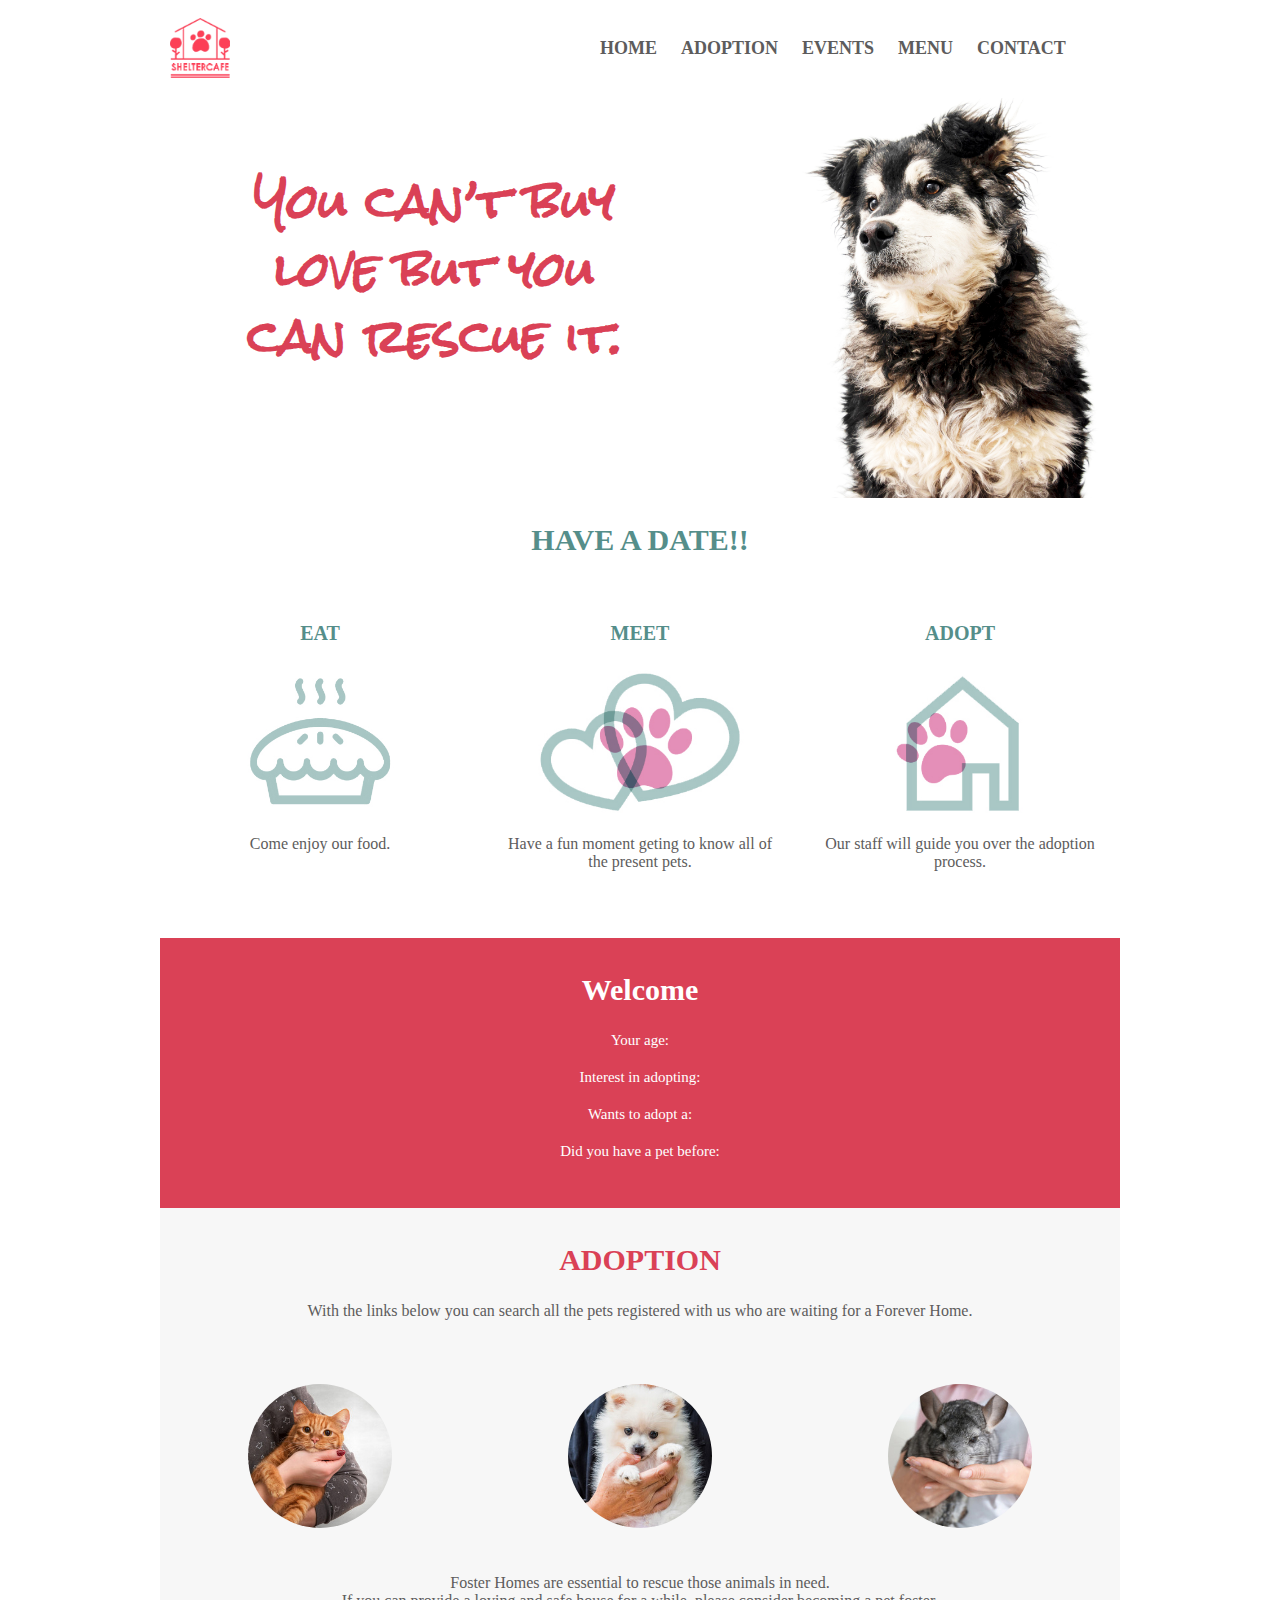
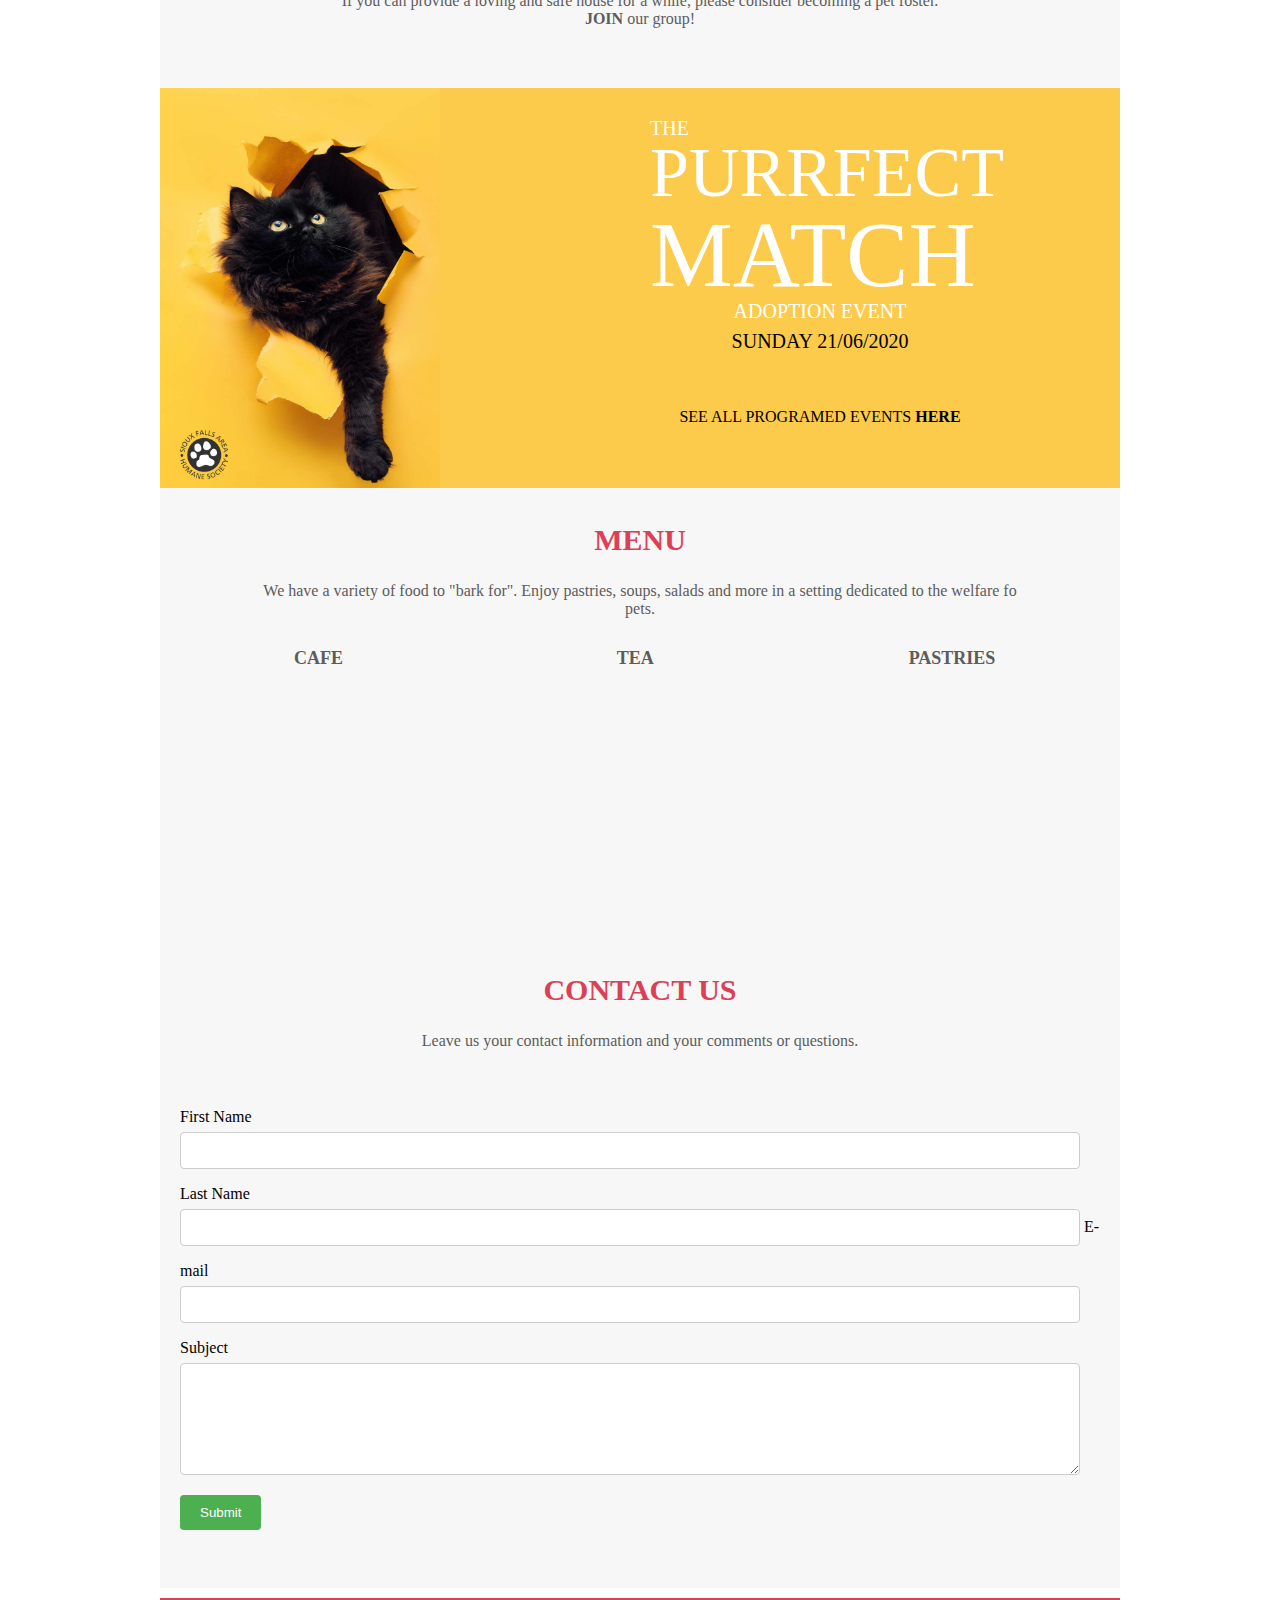
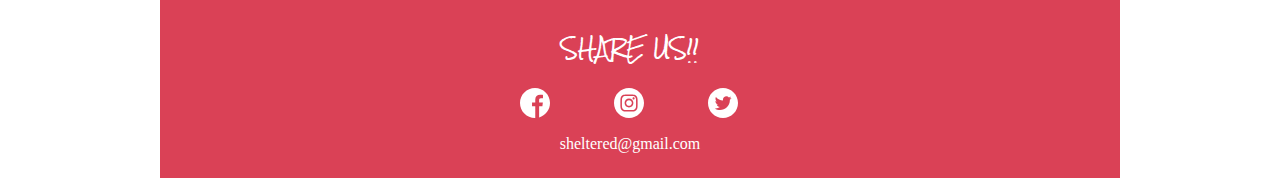
==== commit 5ece7a1e: "UNIDAD 8" ====
--- a/index.html
+++ b/index.html
@@ -7,11 +7,11 @@
 	<link rel="stylesheet" href="index.css">
   <link rel="stylesheet" href="https://fonts.googleapis.com/css?family=Rock+Salt">
   <script type="text/javascript">
-    var name = prompt('Whats your name?')
-    var age = prompt('Whats your age?')
-    var adoption = prompt('Are you interested in adopting a pet?')
-    var pet = prompt('What kind of pet are you interested in?')
-    var owner = prompt('Have you ever own a pet?')
+    //var name = prompt('Whats your name?')
+    //var age = prompt('Whats your age?')
+    //var adoption = prompt('Are you interested in adopting a pet?')
+    //var pet = prompt('What kind of pet are you interested in?')
+    //var owner = prompt('Have you ever own a pet?')
 
   </script>
 </head>
@@ -68,31 +68,31 @@
     <section id="prompt">
       <h2>Welcome 
         <script type="text/javascript">
-          document.write(name)
+          //document.write(name)
         </script>
       </h2>
       <div id="promt_container">
         <h4>Your age:
           <script type="text/javascript">
-            document.write(age)
+            //document.write(age)
           </script>
         </h4>
 
         <h4>Interest in adopting:
           <script type="text/javascript">
-            document.write(adoption)
+            //document.write(adoption)
           </script>
         </h4>
 
         <h4>Wants to adopt a:
           <script type="text/javascript">
-            document.write(pet)
+            //document.write(pet)
           </script>
         </h4>
 
         <h4>Did you have a pet before:
           <script type="text/javascript">
-            document.write(owner)
+            //document.write(owner)
           </script>
         </h4>
       </div>      
@@ -149,20 +149,25 @@
         <h2>MENU</h2>
         <p>We have a variety of food to "bark for". Enjoy pastries, soups, salads and more in a setting dedicated to the welfare fo pets.</p>
       </article>
-      <div>
-        <div class="menu">
-          <h3>CAFFE</h3>
-          <p>Hand crafted by our talented PURRistas, be sure to ask for yours with a paw print for that special touch.<br/>Check out our seasonal specials, and find your perfect blend!</p>
-        </div>
-        <div class="menu">
-          <h3>TEA</h3>
-          <p>We have delicious locally hand blended teas and a variety of fan favorites such as Chai, Peppermint, Sencha Green, Canadian Breakfast, & Earl Grey.</p>
-        </div>
-        <div class="menu">
-          <h3>PASTRIES</h3>
-          <p>Try our scrumptious fresh baked treats. Locally baked with love and care, these treats are sure to delight! <br/>Selection including: Cupcakes, Muffins & Cookie Sandwiches.</p>
-        </div>
-      </div>
+
+      <nav id="botonera_menu">
+          <div><a href="#menu" onclick="mostrar('cafe_menu'), ocultar('tea_menu'), ocultar('pastries_menu')">CAFE</a></div>
+          <div><a href="#menu" onclick="mostrar('tea_menu'), ocultar('cafe_menu'), ocultar('pastries_menu')">TEA</a></div>
+          <div><a href="#menu" onclick="mostrar('pastries_menu'), ocultar('cafe_menu'), ocultar('tea_menu')">PASTRIES</a></div>
+      </nav> 
+
+      <div class="info_menu" id="cafe_menu" style="display: none;">
+        <div><img src="imagenes/cafe.jpg"></div>
+        <p>Hand crafted by our talented PURRistas, be sure to ask for yours with a paw print for that special touch.<br/>Check out our seasonal specials, and find your perfect blend!</p>
+      </div>
+      <div class="info_menu" id="tea_menu" style="display: none;">
+         <div><img src="imagenes/tea.jpg"></div> 
+        <p>We have delicious locally hand blended teas and a variety of fan favorites such as Chai, Peppermint, Sencha Green, Canadian Breakfast, & Earl Grey.</p>
+      </div>
+       <div class="info_menu" id="pastries_menu" style="display: none;">
+        <div><img src="imagenes/pastries.jpg"></div> 
+        <p>Try our scrumptious fresh baked treats. Locally baked with love and care, these treats are sure to delight! <br/>Selection including: Cupcakes, Muffins & Cookie Sandwiches.</p>
+       </div>
     </section>
 
     <section id="contact">
@@ -170,7 +175,7 @@
         <h2>CONTACT US</h2>
         <p>Leave us your contact information and your comments or questions.</p>
       </article>
-      <form id="formulario" method="POST" action="#">
+      <form id="formulario" action="javascript:submit()">
         <div id="contact_container">
 
           <label for="fname">First Name</label>
@@ -180,7 +185,7 @@
           <input type="text" name="lastname">
 
           <label for="email">E-mail</label>
-          <input type="email" name="email">
+          <input type="email" name="email" id="get_email">
 
           <label for="subject">Subject</label>
           <textarea id="subject" name="subject" rows="6"></textarea>
@@ -205,5 +210,6 @@
         <p>sheltered@gmail.com</p>  
       </div>
   	</footer>
+    <script type="text/javascript" src="index.js"></script>
 </body>
 </html>--- a/index.css
+++ b/index.css
@@ -61,7 +61,6 @@
 #botonera {
 	width: 550px;
 	height: 80px;
-	margin-right: 150px;
 	float: right;
 }
 
@@ -330,16 +329,58 @@
 	box-sizing: border-box;
 }
 
-.menu {
-	width: 320px;
-	height: 270px;
-	float: left;
-	padding: 20px;
-	box-sizing: border-box;
-}
-
-.menu h3 {
+#botonera_menu {
+	width: 960px;
+	height: 80px;
+	float: right;
+}
+
+#botonera_menu div {
+	width: 33%;
+	display: inline-block;
+	float: left;
+	text-align: center;
+}
+
+#botonera_menu a {
+	text-decoration: none;
 	color: #5d5c5c;
+	font-weight: bold;
+	padding: 10px 10px;
+	display: inline-block;
+	font-size: 18px;
+}
+
+#botonera_menu a:hover {
+	color: #cccccc;
+}
+
+.info_menu {
+	width: 900px;
+	height: 200px;
+	margin-left: 30px;
+	margin-right: 30px;
+	float: left;
+}
+
+.info_menu div {
+	width: 200px;
+	height: 200px;
+	float: left;
+}
+
+.info_menu div img {
+	height: 100%;
+}
+
+.info_menu p {
+	width: 700px;
+	height: 200px;
+	padding: 50px;
+	float: left;
+	box-sizing: border-box;
+	background-color: rgba(255,255,255,0.7);
+	margin: 0px;
 }
 
 #contact {
@@ -595,7 +636,7 @@
 }
 
 #menu {
-	height: 620px;
+	height: 500px;
 }
 
 #txt_menu {
@@ -604,12 +645,26 @@
 	margin-right: 0px;
 }
 
-.menu {
-	width: 500px;
-	height: 150px;
-	margin-right: 40px;
-	margin-left: 40px;
-	padding: 10px;
+#botonera_menu {
+	width: 580px;
+}
+
+.info_menu {
+	width: 520px;
+	height: 150px;
+	margin-left: 30px;
+	margin-right: 30px;
+}
+
+.info_menu div {
+	width: 150px;
+	height: 150px;
+}
+
+.info_menu p {
+	width: 370px;
+	height: 150px;
+	padding: 20px;
 }
 
 #contact {
@@ -826,17 +881,34 @@
 	margin-right: 0px;
 }
 
-.menu {
-	width: 100%;
+#botonera_menu {
+	width: 100%;
+}
+
+.info_menu {
+	width: 100%;
+	height: 450px;
+	float: left;
+	margin: 0px;
+	text-align: center;
+}
+
+.info_menu div {
+	width: 250px;
+	height: 250px;
+	float: none;
+	display: inline-block;
+}
+
+.info_menu p {
+	width: 250px;
 	height: 200px;
-	margin-right: 0px;
-	margin-left: 0px;
-	padding: 20px;
-}
-
-.menu h3 {
-	margin: 10px;
-}
+	padding: 20px 10px;
+	float: none;
+	display: inline-block;
+	box-sizing: border-box;
+}
+
 #contact {
 	height: 630px;
 }
